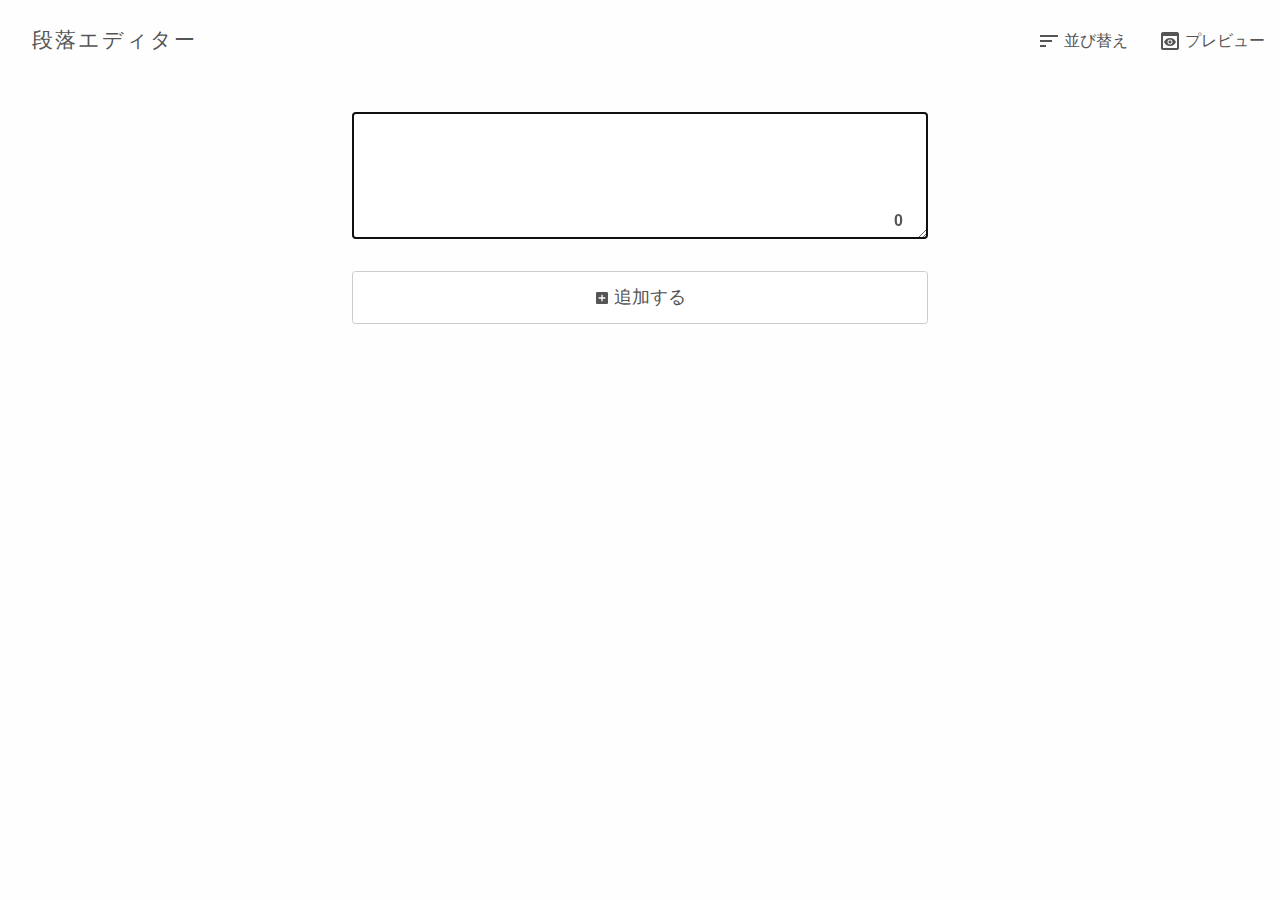
==== index.html @ 95d78c24 "Updates" ====
<!DOCTYPE html><html lang="en"><head><meta charset="utf-8"><title>段落エディター</title><meta name="viewport" content="width=device-width,initial-scale=1"><meta name="mobile-web-app-capable" content="yes"><meta name="apple-mobile-web-app-capable" content="yes"><link rel="apple-touch-icon" href="/assets/icons/apple-touch-icon.png"><link rel="manifest" href="./manifest.json"><meta name="theme-color" content="#673ab8"><link rel="shortcut icon" href="./favicon.ico"><style>body,html{--header-height:5rem;-webkit-font-smoothing:antialiased;-moz-osx-font-smoothing:grayscale;--background-color:#fefefe;--base-color-light:#f5f5f6;--base-color-dark:#e1e2e1;--primary-color:#efefef;--primary-color-dark:#888;--primary-color-light:#aaa;--color-on-primary:#555;--color-danger:#ff4136;--border-color:#ccc;--space-block:2rem;--space-element:1rem;--space-small:0.5rem;color:var(--color-on-primary);height:100%;width:100%;padding:0;margin:0;font-family:Helvetica Neue,Arial,Hiragino Kaku Gothic ProN,Hiragino Sans,Meiryo,sans-serif;background-color:var(--background-color)}*{box-sizing:border-box}#app{width:100%}.header__3ax1h{position:fixed;left:0;top:0;width:100%;box-sizing:border-box;height:var(--header-height);background-color:var(--background-color);color:var(--color-on-primary);z-index:50}.header__3ax1h h1{float:left;margin:0;padding:0 2rem;font-size:1.3rem;font-weight:400;letter-spacing:.1em;height:var(--header-height);line-height:var(--header-height)}.header__3ax1h nav{float:right;font-size:100%}.header__3ax1h nav a{display:inline-block;height:var(--header-height);line-height:var(--header-height);padding:0 15px;min-width:50px;text-align:center;text-decoration:none;will-change:background-color}.header__3ax1h nav a:active,.header__3ax1h nav a:hover{background:rgba(0,0,0,.2)}.header__3ax1h>nav>a>span,.header__3ax1h>nav>a>svg{vertical-align:middle}.header__3ax1h>nav>a>svg{margin-right:.2rem}.header__3ax1h>nav>a>svg path{fill:var(--color-on-primary)}.btn__ove9P{margin:0;cursor:pointer;transition:all .3s;border-radius:.2em;height:auto;border:1px solid #aaa;box-shadow:inset 0 0 rgba(17,17,17,0);padding:.5em 1em;font-size:1rem}.btn__ove9P span{height:100%;font-size:1.1rem;line-height:1em;vertical-align:middle}.btn-icon__3KkgF{height:1em;width:1em;vertical-align:middle;color:var(--color-on-primary)}.btn-icon__3KkgF path{fill:var(--color-on-primary)}.btn-primary__1R6Z0{color:var(--color-on-primary);background-color:var(--primary-color);border:1px solid var(--border-color)}.add-button__1KgZw{padding:1rem;width:100%;background:#fff}.editor__1I80g{display:flex;flex-direction:row;flex-wrap:wrap-reverse;align-items:center;justify-content:center;width:100%;height:100%;margin:auto;padding:0;box-sizing:border-box}.editor__1I80g>div{margin:0;padding:var(--space-block);box-sizing:border-box}.editor__1I80g ul{list-style:none;margin:0;padding:0}.editor__1I80g>div{width:100%}@media screen and (min-width:1280px){.editor__1I80g{align-items:start}.editor__1I80g>div{width:50%}}.paragraph__3XZVW{margin:0;margin-bottom:var(--space-block);padding:0!important;display:flex;flex-direction:row;flex-wrap:wrap;justify-items:stretch;align-items:stretch;width:100%;box-sizing:border-box}.paragraph__3XZVW label{display:none}.textarea__lochO{background-color:#fff;display:flex;padding:0;position:relative;flex-grow:1;box-sizing:border-box}.textarea__lochO textarea{resize:vertical;width:100%;max-width:100%;padding:var(--space-small);background-color:initial;min-height:1.325em;height:125px;font-size:19px;line-height:1.3125;color:var(--color-on-primary);border-radius:0;border-width:0}.textarea__lochO textarea:focus{border:none}.count__1uRWR{position:absolute;bottom:0;right:0;width:calc(100% - 1.5rem);box-sizing:border-box;padding-bottom:var(--space-small);font-weight:700;font-size:1rem;text-align:right;margin-right:1.5rem;touch-action:none}.edit-form__1rRzC{width:0;overflow:hidden;transition:width .1s ease-out;border:0 solid var(--border-color);box-sizing:border-box}.edit-form__1rRzC svg{width:1.5rem;height:1.5rem}.paragraph__3XZVW[data-is-editing=false] .edit-form__1rRzC{width:0}.delete__3Sp8N{width:4rem;display:flex;align-items:center}.delete__3Sp8N>button{height:100%;width:100%;max-width:100%;background-color:var(--color-danger);border:1px solid var(--color-danger);box-sizing:border-box;border-radius:0 .2rem .2rem 0}.delete__3Sp8N path{fill:#fff}.move__3cboQ{width:4rem;display:flex;justify-content:center;align-items:center;background-color:var(--primary-color)}.card__3mJh1{border:1px solid var(--border-color);border-radius:.2rem;padding:1rem 2rem;background:#fff}.home__5d1wS{padding:var(--header-height) 0;min-height:100%;width:100%;height:100%}</style><link href="./bundle.d4ff4.css" rel="stylesheet" media="only x" onload="this.media='all'"><noscript><link rel="stylesheet" href="./bundle.d4ff4.css"></noscript></head><body><div id="app"><header class="header__3ax1h"><h1>段落エディター</h1><nav><a><svg xmlns="http://www.w3.org/2000/svg" height="24" viewBox="0 0 24 24" width="24"><path d="M3 18h6v-2H3v2zM3 6v2h18V6H3zm0 7h12v-2H3v2z"></path></svg><span>並び替え</span></a><a><svg xmlns="http://www.w3.org/2000/svg" enablebackground="new 0 0 24 24" height="24" viewBox="0 0 24 24" width="24"><g><path d="M19,3H5C3.89,3,3,3.9,3,5v14c0,1.1,0.89,2,2,2h14c1.1,0,2-0.9,2-2V5C21,3.9,20.11,3,19,3z M19,19H5V7h14V19z M13.5,13 c0,0.83-0.67,1.5-1.5,1.5s-1.5-0.67-1.5-1.5c0-0.83,0.67-1.5,1.5-1.5S13.5,12.17,13.5,13z M12,9c-2.73,0-5.06,1.66-6,4 c0.94,2.34,3.27,4,6,4s5.06-1.66,6-4C17.06,10.66,14.73,9,12,9z M12,15.5c-1.38,0-2.5-1.12-2.5-2.5c0-1.38,1.12-2.5,2.5-2.5 c1.38,0,2.5,1.12,2.5,2.5C14.5,14.38,13.38,15.5,12,15.5z"></path></g></svg><span>プレビュー</span></a></nav></header><div class="home__5d1wS"><div class="editor__1I80g"><div><ul><li class="card__3mJh1 paragraph__3XZVW" data-is-editing="false" data-is-dragging="false"><div class="move__3cboQ edit-form__1rRzC" draggable=""><svg xmlns="http://www.w3.org/2000/svg" height="24" viewBox="0 0 24 24" width="24"><path d="M3 15h18v-2H3v2zm0 4h18v-2H3v2zm0-8h18V9H3v2zm0-6v2h18V5H3z"></path></svg></div><div class="textarea__lochO"><label for="paragraph-0">段落</label><textarea id="paragraph-0" name="paragraph-0"></textarea><div class="count__1uRWR"><span>0</span></div></div><div class="delete__3Sp8N edit-form__1rRzC"><button aria-label="削除ボタン" tabindex="-1"><svg xmlns="http://www.w3.org/2000/svg" height="24" viewBox="0 0 24 24" width="24"><path d="M6 19c0 1.1.9 2 2 2h8c1.1 0 2-.9 2-2V7H6v12zM19 4h-3.5l-1-1h-5l-1 1H5v2h14V4z"></path></svg></button></div></li><li><button class="btn__ove9P add-button__1KgZw btn-primary__1R6Z0"><svg xmlns="http://www.w3.org/2000/svg" height="24" viewBox="0 0 24 24" width="24" class="btn-icon__3KkgF"><path d="M19 3H5c-1.11 0-2 .9-2 2v14c0 1.1.89 2 2 2h14c1.1 0 2-.9 2-2V5c0-1.1-.9-2-2-2zm-2 10h-4v4h-2v-4H7v-2h4V7h2v4h4v2z"></path></svg> <span>追加する</span></button></li></ul></div></div></div></div><script type="__PREACT_CLI_DATA__">%7B%22preRenderData%22:%7B%22url%22:%22/%22%7D%7D</script><script nomodule="">!function(){var e=document,t=e.createElement("script");if(!("noModule"in t)&&"onbeforeload"in t){var n=!1;e.addEventListener("beforeload",function(e){if(e.target===t)n=!0;else if(!e.target.hasAttribute("nomodule")||!n)return;e.preventDefault()},!0),t.type="module",t.src=".",e.head.appendChild(t),t.remove()}}();</script><script crossorigin="anonymous" src="./bundle.d04b1.esm.js" type="module"></script><script nomodule="" src="./polyfills.fa51c.js"></script><script nomodule="" defer="defer" src="./bundle.77c36.js"></script></body></html>
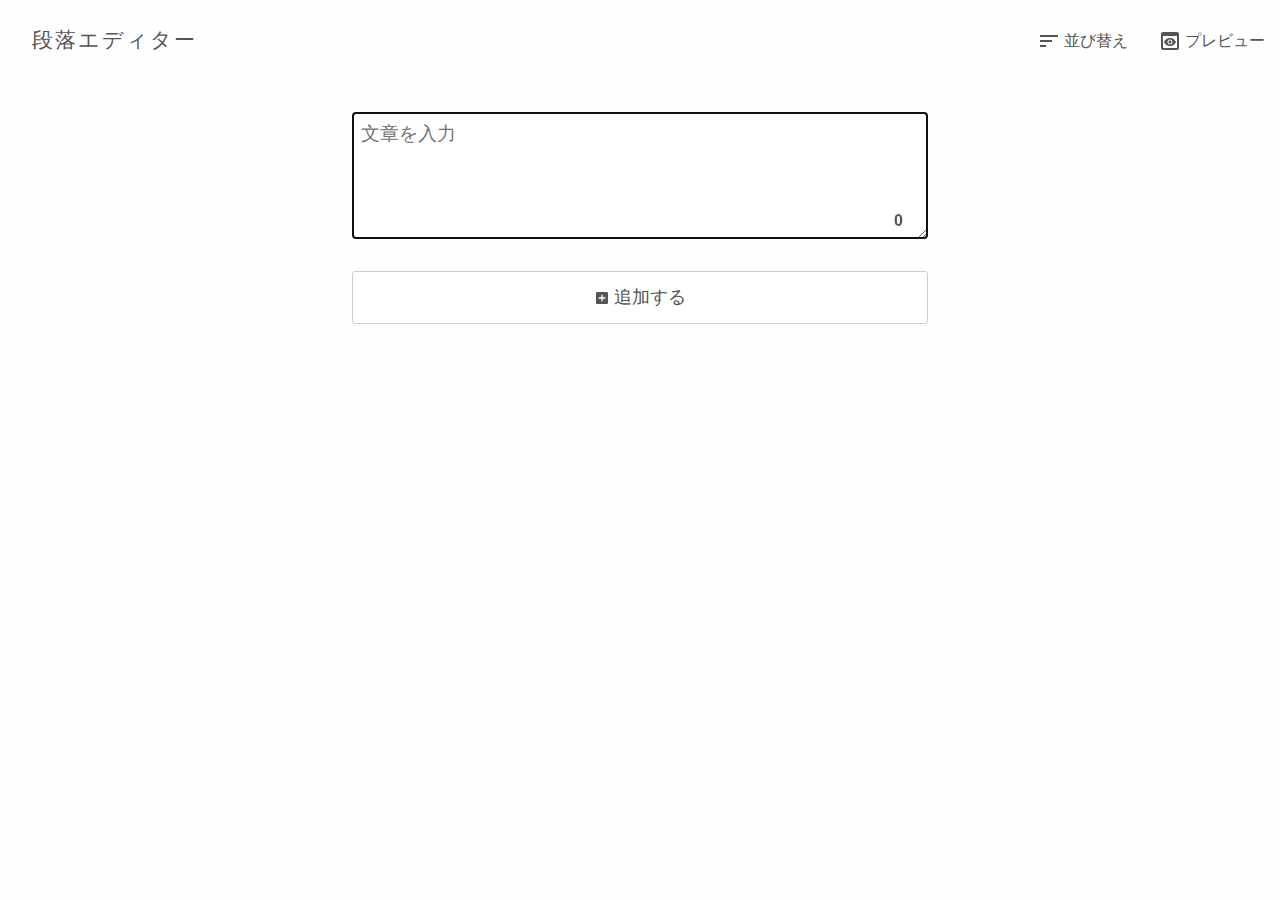
==== commit b5bd2b7f: "Updates" ====
--- a/index.html
+++ b/index.html
@@ -1 +1 @@
-<!DOCTYPE html><html lang="en"><head><meta charset="utf-8"><title>段落エディター</title><meta name="viewport" content="width=device-width,initial-scale=1"><meta name="mobile-web-app-capable" content="yes"><meta name="apple-mobile-web-app-capable" content="yes"><link rel="apple-touch-icon" href="/assets/icons/apple-touch-icon.png"><link rel="manifest" href="./manifest.json"><meta name="theme-color" content="#673ab8"><link rel="shortcut icon" href="./favicon.ico"><style>body,html{--header-height:5rem;-webkit-font-smoothing:antialiased;-moz-osx-font-smoothing:grayscale;--background-color:#fefefe;--base-color-light:#f5f5f6;--base-color-dark:#e1e2e1;--primary-color:#efefef;--primary-color-dark:#888;--primary-color-light:#aaa;--color-on-primary:#555;--color-danger:#ff4136;--border-color:#ccc;--space-block:2rem;--space-element:1rem;--space-small:0.5rem;color:var(--color-on-primary);height:100%;width:100%;padding:0;margin:0;font-family:Helvetica Neue,Arial,Hiragino Kaku Gothic ProN,Hiragino Sans,Meiryo,sans-serif;background-color:var(--background-color)}*{box-sizing:border-box}#app{width:100%}.header__3ax1h{position:fixed;left:0;top:0;width:100%;box-sizing:border-box;height:var(--header-height);background-color:var(--background-color);color:var(--color-on-primary);z-index:50}.header__3ax1h h1{float:left;margin:0;padding:0 2rem;font-size:1.3rem;font-weight:400;letter-spacing:.1em;height:var(--header-height);line-height:var(--header-height)}.header__3ax1h nav{float:right;font-size:100%}.header__3ax1h nav a{display:inline-block;height:var(--header-height);line-height:var(--header-height);padding:0 15px;min-width:50px;text-align:center;text-decoration:none;will-change:background-color}.header__3ax1h nav a:active,.header__3ax1h nav a:hover{background:rgba(0,0,0,.2)}.header__3ax1h>nav>a>span,.header__3ax1h>nav>a>svg{vertical-align:middle}.header__3ax1h>nav>a>svg{margin-right:.2rem}.header__3ax1h>nav>a>svg path{fill:var(--color-on-primary)}.btn__ove9P{margin:0;cursor:pointer;transition:all .3s;border-radius:.2em;height:auto;border:1px solid #aaa;box-shadow:inset 0 0 rgba(17,17,17,0);padding:.5em 1em;font-size:1rem}.btn__ove9P span{height:100%;font-size:1.1rem;line-height:1em;vertical-align:middle}.btn-icon__3KkgF{height:1em;width:1em;vertical-align:middle;color:var(--color-on-primary)}.btn-icon__3KkgF path{fill:var(--color-on-primary)}.btn-primary__1R6Z0{color:var(--color-on-primary);background-color:var(--primary-color);border:1px solid var(--border-color)}.add-button__1KgZw{padding:1rem;width:100%;background:#fff}.editor__1I80g{display:flex;flex-direction:row;flex-wrap:wrap-reverse;align-items:center;justify-content:center;width:100%;height:100%;margin:auto;padding:0;box-sizing:border-box}.editor__1I80g>div{margin:0;padding:var(--space-block);box-sizing:border-box}.editor__1I80g ul{list-style:none;margin:0;padding:0}.editor__1I80g>div{width:100%}@media screen and (min-width:1280px){.editor__1I80g{align-items:start}.editor__1I80g>div{width:50%}}.paragraph__3XZVW{margin:0;margin-bottom:var(--space-block);padding:0!important;display:flex;flex-direction:row;flex-wrap:wrap;justify-items:stretch;align-items:stretch;width:100%;box-sizing:border-box}.paragraph__3XZVW label{display:none}.textarea__lochO{background-color:#fff;display:flex;padding:0;position:relative;flex-grow:1;box-sizing:border-box}.textarea__lochO textarea{resize:vertical;width:100%;max-width:100%;padding:var(--space-small);background-color:initial;min-height:1.325em;height:125px;font-size:19px;line-height:1.3125;color:var(--color-on-primary);border-radius:0;border-width:0}.textarea__lochO textarea:focus{border:none}.count__1uRWR{position:absolute;bottom:0;right:0;width:calc(100% - 1.5rem);box-sizing:border-box;padding-bottom:var(--space-small);font-weight:700;font-size:1rem;text-align:right;margin-right:1.5rem;touch-action:none}.edit-form__1rRzC{width:0;overflow:hidden;transition:width .1s ease-out;border:0 solid var(--border-color);box-sizing:border-box}.edit-form__1rRzC svg{width:1.5rem;height:1.5rem}.paragraph__3XZVW[data-is-editing=false] .edit-form__1rRzC{width:0}.delete__3Sp8N{width:4rem;display:flex;align-items:center}.delete__3Sp8N>button{height:100%;width:100%;max-width:100%;background-color:var(--color-danger);border:1px solid var(--color-danger);box-sizing:border-box;border-radius:0 .2rem .2rem 0}.delete__3Sp8N path{fill:#fff}.move__3cboQ{width:4rem;display:flex;justify-content:center;align-items:center;background-color:var(--primary-color)}.card__3mJh1{border:1px solid var(--border-color);border-radius:.2rem;padding:1rem 2rem;background:#fff}.home__5d1wS{padding:var(--header-height) 0;min-height:100%;width:100%;height:100%}</style><link href="./bundle.d4ff4.css" rel="stylesheet" media="only x" onload="this.media='all'"><noscript><link rel="stylesheet" href="./bundle.d4ff4.css"></noscript></head><body><div id="app"><header class="header__3ax1h"><h1>段落エディター</h1><nav><a><svg xmlns="http://www.w3.org/2000/svg" height="24" viewBox="0 0 24 24" width="24"><path d="M3 18h6v-2H3v2zM3 6v2h18V6H3zm0 7h12v-2H3v2z"></path></svg><span>並び替え</span></a><a><svg xmlns="http://www.w3.org/2000/svg" enablebackground="new 0 0 24 24" height="24" viewBox="0 0 24 24" width="24"><g><path d="M19,3H5C3.89,3,3,3.9,3,5v14c0,1.1,0.89,2,2,2h14c1.1,0,2-0.9,2-2V5C21,3.9,20.11,3,19,3z M19,19H5V7h14V19z M13.5,13 c0,0.83-0.67,1.5-1.5,1.5s-1.5-0.67-1.5-1.5c0-0.83,0.67-1.5,1.5-1.5S13.5,12.17,13.5,13z M12,9c-2.73,0-5.06,1.66-6,4 c0.94,2.34,3.27,4,6,4s5.06-1.66,6-4C17.06,10.66,14.73,9,12,9z M12,15.5c-1.38,0-2.5-1.12-2.5-2.5c0-1.38,1.12-2.5,2.5-2.5 c1.38,0,2.5,1.12,2.5,2.5C14.5,14.38,13.38,15.5,12,15.5z"></path></g></svg><span>プレビュー</span></a></nav></header><div class="home__5d1wS"><div class="editor__1I80g"><div><ul><li class="card__3mJh1 paragraph__3XZVW" data-is-editing="false" data-is-dragging="false"><div class="move__3cboQ edit-form__1rRzC" draggable=""><svg xmlns="http://www.w3.org/2000/svg" height="24" viewBox="0 0 24 24" width="24"><path d="M3 15h18v-2H3v2zm0 4h18v-2H3v2zm0-8h18V9H3v2zm0-6v2h18V5H3z"></path></svg></div><div class="textarea__lochO"><label for="paragraph-0">段落</label><textarea id="paragraph-0" name="paragraph-0"></textarea><div class="count__1uRWR"><span>0</span></div></div><div class="delete__3Sp8N edit-form__1rRzC"><button aria-label="削除ボタン" tabindex="-1"><svg xmlns="http://www.w3.org/2000/svg" height="24" viewBox="0 0 24 24" width="24"><path d="M6 19c0 1.1.9 2 2 2h8c1.1 0 2-.9 2-2V7H6v12zM19 4h-3.5l-1-1h-5l-1 1H5v2h14V4z"></path></svg></button></div></li><li><button class="btn__ove9P add-button__1KgZw btn-primary__1R6Z0"><svg xmlns="http://www.w3.org/2000/svg" height="24" viewBox="0 0 24 24" width="24" class="btn-icon__3KkgF"><path d="M19 3H5c-1.11 0-2 .9-2 2v14c0 1.1.89 2 2 2h14c1.1 0 2-.9 2-2V5c0-1.1-.9-2-2-2zm-2 10h-4v4h-2v-4H7v-2h4V7h2v4h4v2z"></path></svg> <span>追加する</span></button></li></ul></div></div></div></div><script type="__PREACT_CLI_DATA__">%7B%22preRenderData%22:%7B%22url%22:%22/%22%7D%7D</script><script nomodule="">!function(){var e=document,t=e.createElement("script");if(!("noModule"in t)&&"onbeforeload"in t){var n=!1;e.addEventListener("beforeload",function(e){if(e.target===t)n=!0;else if(!e.target.hasAttribute("nomodule")||!n)return;e.preventDefault()},!0),t.type="module",t.src=".",e.head.appendChild(t),t.remove()}}();</script><script crossorigin="anonymous" src="./bundle.d04b1.esm.js" type="module"></script><script nomodule="" src="./polyfills.fa51c.js"></script><script nomodule="" defer="defer" src="./bundle.77c36.js"></script></body></html>+<!DOCTYPE html><html lang="en"><head><meta charset="utf-8"><title>段落エディター</title><meta name="viewport" content="width=device-width,initial-scale=1"><meta name="mobile-web-app-capable" content="yes"><meta name="apple-mobile-web-app-capable" content="yes"><link rel="apple-touch-icon" href="/assets/icons/apple-touch-icon.png"><meta name="Description" content="段落を複数つないで文章を生成するエディターです。段落の並び替えや文字数カウント、段落を連結したプレビューを表示する機能を提供しています。"><link rel="manifest" href="./manifest.json"><meta name="theme-color" content="#fff"><link rel="shortcut icon" href="./favicon.ico"><style>body,html{--header-height:5rem;-webkit-font-smoothing:antialiased;-moz-osx-font-smoothing:grayscale;--background-color:#fefefe;--base-color-light:#f5f5f6;--base-color-dark:#e1e2e1;--primary-color:#efefef;--primary-color-dark:#888;--primary-color-light:#aaa;--color-on-primary:#555;--color-danger:#ff4136;--border-color:#ccc;--space-block:2rem;--space-element:1rem;--space-small:0.5rem;color:var(--color-on-primary);height:100%;width:100%;padding:0;margin:0;font-family:Helvetica Neue,Arial,Hiragino Kaku Gothic ProN,Hiragino Sans,Meiryo,sans-serif;background-color:var(--background-color)}*{box-sizing:border-box}#app{width:100%}.header__3ax1h{position:fixed;left:0;top:0;width:100%;box-sizing:border-box;height:var(--header-height);background-color:var(--background-color);color:var(--color-on-primary);z-index:50;display:flex;flex-wrap:nowrap;justify-content:space-between}.header__3ax1h h1{margin:0;padding:0 2rem;font-size:1.3rem;font-weight:400;letter-spacing:.1em;height:var(--header-height);line-height:var(--header-height)}.header__3ax1h nav{font-size:100%}.header__3ax1h nav a{display:inline-block;height:var(--header-height);line-height:var(--header-height);padding:0 15px;min-width:50px;text-align:center;text-decoration:none;will-change:background-color}.header__3ax1h nav a:active,.header__3ax1h nav a:hover{background:rgba(0,0,0,.2)}.header__3ax1h>nav>a>span,.header__3ax1h>nav>a>svg{vertical-align:middle}.header__3ax1h>nav>a>svg{margin-right:.2rem}.header__3ax1h>nav>a>svg path{fill:var(--color-on-primary)}@media screen and (max-width:575px){.header__3ax1h>nav>a>span{display:none}.header__3ax1h h1{font-size:.5rem}}.btn__ove9P{margin:0;cursor:pointer;transition:all .3s;border-radius:.2em;height:auto;border:1px solid #aaa;box-shadow:inset 0 0 rgba(17,17,17,0);padding:.5em 1em;font-size:1rem}.btn__ove9P span{height:100%;font-size:1.1rem;line-height:1em;vertical-align:middle}.btn-icon__3KkgF{height:1em;width:1em;vertical-align:middle;color:var(--color-on-primary)}.btn-icon__3KkgF path{fill:var(--color-on-primary)}.btn-primary__1R6Z0{color:var(--color-on-primary);background-color:var(--primary-color);border:1px solid var(--border-color)}.add-button__1KgZw{padding:1rem;width:100%;background:#fff}.editor__1I80g{display:flex;flex-direction:row;flex-wrap:wrap;align-items:center;justify-content:center;width:100%;height:100%;margin:auto;padding:0;box-sizing:border-box}.editor__1I80g>div{margin:0;padding:var(--space-block);box-sizing:border-box}.editor__1I80g ul{list-style:none;margin:0;padding:0}.editor__1I80g>div{width:100%}@media screen and (min-width:1023px){.editor__1I80g{align-items:start}.editor__1I80g>div{width:50%}}.paragraph__3XZVW{margin:0;margin-bottom:var(--space-block);padding:0!important;display:flex;flex-direction:row;flex-wrap:nowrap;justify-items:stretch;align-items:stretch;width:100%;box-sizing:border-box}.textarea__lochO{background-color:#fff;display:flex;padding:0;position:relative;flex-grow:1;box-sizing:border-box}.textarea__lochO .label-text__3th0i{display:none}.textarea__lochO textarea{resize:vertical;width:100%;max-width:100%;padding:var(--space-small);background-color:initial;min-height:1.325em;height:125px;font-size:19px;line-height:1.3125;color:var(--color-on-primary);border-radius:0;border-width:0}.textarea__lochO textarea:focus{border:none}.count__1uRWR{position:absolute;bottom:0;right:0;width:calc(100% - 1.5rem);box-sizing:border-box;padding-bottom:var(--space-small);font-weight:700;font-size:1rem;text-align:right;margin-right:1.5rem;touch-action:none}.edit-form__1rRzC{width:0;flex:0 0 auto;overflow:hidden;transition:width .1s ease-out;border:0 solid var(--border-color);box-sizing:border-box}.edit-form__1rRzC svg{width:1.5rem;height:1.5rem}.paragraph__3XZVW[data-is-editing=false] .edit-form__1rRzC{width:0}.delete__3Sp8N{width:4rem;display:flex;align-items:center}.delete__3Sp8N>button{height:100%;width:100%;max-width:100%;background-color:var(--color-danger);border:1px solid var(--color-danger);box-sizing:border-box;border-radius:0 .2rem .2rem 0}.delete__3Sp8N path{fill:#fff}.move__3cboQ{width:4rem;display:flex;justify-content:center;align-items:center;background-color:var(--primary-color)}.card__3mJh1{border:1px solid var(--border-color);border-radius:.2rem;padding:1rem 2rem;background:#fff}.home__5d1wS{padding:var(--header-height) 0;min-height:100%;width:100%;height:100%}</style><link href="./bundle.850aa.css" rel="stylesheet" media="only x" onload="this.media='all'"><noscript><link rel="stylesheet" href="./bundle.850aa.css"></noscript></head><body><div id="app"><header class="header__3ax1h"><h1>段落エディター</h1><nav><a><svg xmlns="http://www.w3.org/2000/svg" height="24" viewBox="0 0 24 24" width="24"><path d="M3 18h6v-2H3v2zM3 6v2h18V6H3zm0 7h12v-2H3v2z"></path></svg><span>並び替え</span></a><a><svg xmlns="http://www.w3.org/2000/svg" enablebackground="new 0 0 24 24" height="24" viewBox="0 0 24 24" width="24"><g><path d="M19,3H5C3.89,3,3,3.9,3,5v14c0,1.1,0.89,2,2,2h14c1.1,0,2-0.9,2-2V5C21,3.9,20.11,3,19,3z M19,19H5V7h14V19z M13.5,13 c0,0.83-0.67,1.5-1.5,1.5s-1.5-0.67-1.5-1.5c0-0.83,0.67-1.5,1.5-1.5S13.5,12.17,13.5,13z M12,9c-2.73,0-5.06,1.66-6,4 c0.94,2.34,3.27,4,6,4s5.06-1.66,6-4C17.06,10.66,14.73,9,12,9z M12,15.5c-1.38,0-2.5-1.12-2.5-2.5c0-1.38,1.12-2.5,2.5-2.5 c1.38,0,2.5,1.12,2.5,2.5C14.5,14.38,13.38,15.5,12,15.5z"></path></g></svg><span>プレビュー</span></a></nav></header><div class="home__5d1wS"><div class="editor__1I80g"><div><ul><li class="card__3mJh1 paragraph__3XZVW" data-is-editing="false" data-is-dragging="false"><div class="move__3cboQ edit-form__1rRzC" draggable=""><svg xmlns="http://www.w3.org/2000/svg" height="24" viewBox="0 0 24 24" width="24"><path d="M3 15h18v-2H3v2zm0 4h18v-2H3v2zm0-8h18V9H3v2zm0-6v2h18V5H3z"></path></svg></div><label class="textarea__lochO"><textarea id="paragraph-0" name="paragraph-0" placeholder="文章を入力"></textarea><div class="count__1uRWR" aria-label="文字カウント">0</div><span class="label-text__3th0i">段落</span></label><div class="delete__3Sp8N edit-form__1rRzC"><button aria-label="削除ボタン" tabindex="-1"><svg xmlns="http://www.w3.org/2000/svg" height="24" viewBox="0 0 24 24" width="24"><path d="M6 19c0 1.1.9 2 2 2h8c1.1 0 2-.9 2-2V7H6v12zM19 4h-3.5l-1-1h-5l-1 1H5v2h14V4z"></path></svg></button></div></li><li><button class="btn__ove9P add-button__1KgZw btn-primary__1R6Z0"><svg xmlns="http://www.w3.org/2000/svg" height="24" viewBox="0 0 24 24" width="24" class="btn-icon__3KkgF"><path d="M19 3H5c-1.11 0-2 .9-2 2v14c0 1.1.89 2 2 2h14c1.1 0 2-.9 2-2V5c0-1.1-.9-2-2-2zm-2 10h-4v4h-2v-4H7v-2h4V7h2v4h4v2z"></path></svg> <span>追加する</span></button></li></ul></div></div></div></div><script type="__PREACT_CLI_DATA__">%7B%22preRenderData%22:%7B%22url%22:%22/%22%7D%7D</script><script nomodule="">!function(){var e=document,t=e.createElement("script");if(!("noModule"in t)&&"onbeforeload"in t){var n=!1;e.addEventListener("beforeload",function(e){if(e.target===t)n=!0;else if(!e.target.hasAttribute("nomodule")||!n)return;e.preventDefault()},!0),t.type="module",t.src=".",e.head.appendChild(t),t.remove()}}();</script><script crossorigin="anonymous" src="./bundle.8f6d5.esm.js" type="module"></script><script nomodule="" src="./polyfills.fa51c.js"></script><script nomodule="" defer="defer" src="./bundle.5884c.js"></script></body></html>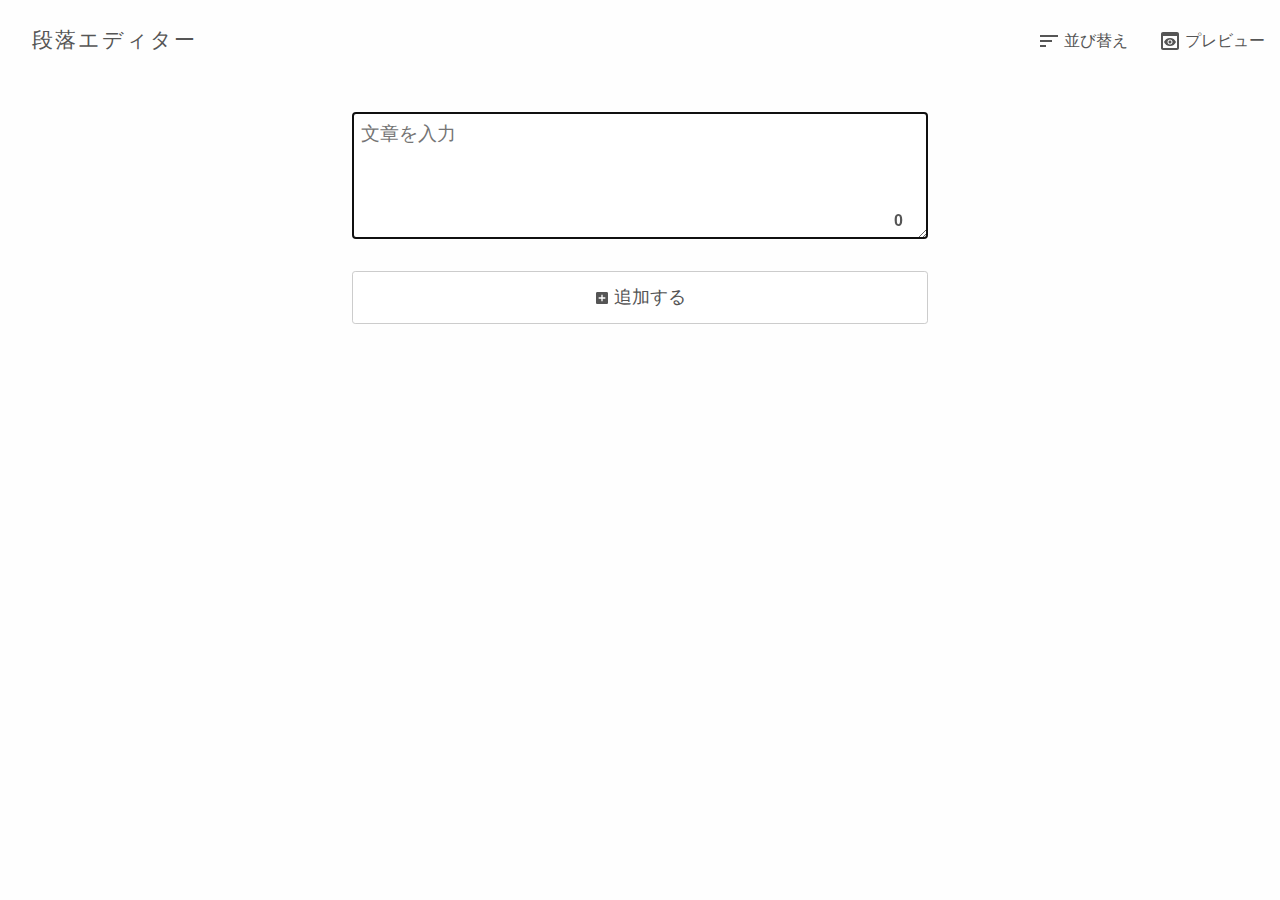
==== commit 7e85c092: "Updates" ====
--- a/index.html
+++ b/index.html
@@ -1 +1 @@
-<!DOCTYPE html><html lang="en"><head><meta charset="utf-8"><title>段落エディター</title><meta name="viewport" content="width=device-width,initial-scale=1"><meta name="mobile-web-app-capable" content="yes"><meta name="apple-mobile-web-app-capable" content="yes"><link rel="apple-touch-icon" href="/assets/icons/apple-touch-icon.png"><meta name="Description" content="段落を複数つないで文章を生成するエディターです。段落の並び替えや文字数カウント、段落を連結したプレビューを表示する機能を提供しています。"><link rel="manifest" href="./manifest.json"><meta name="theme-color" content="#fff"><link rel="shortcut icon" href="./favicon.ico"><style>body,html{--header-height:5rem;-webkit-font-smoothing:antialiased;-moz-osx-font-smoothing:grayscale;--background-color:#fefefe;--base-color-light:#f5f5f6;--base-color-dark:#e1e2e1;--primary-color:#efefef;--primary-color-dark:#888;--primary-color-light:#aaa;--color-on-primary:#555;--color-danger:#ff4136;--border-color:#ccc;--space-block:2rem;--space-element:1rem;--space-small:0.5rem;color:var(--color-on-primary);height:100%;width:100%;padding:0;margin:0;font-family:Helvetica Neue,Arial,Hiragino Kaku Gothic ProN,Hiragino Sans,Meiryo,sans-serif;background-color:var(--background-color)}*{box-sizing:border-box}#app{width:100%}.header__3ax1h{position:fixed;left:0;top:0;width:100%;box-sizing:border-box;height:var(--header-height);background-color:var(--background-color);color:var(--color-on-primary);z-index:50;display:flex;flex-wrap:nowrap;justify-content:space-between}.header__3ax1h h1{margin:0;padding:0 2rem;font-size:1.3rem;font-weight:400;letter-spacing:.1em;height:var(--header-height);line-height:var(--header-height)}.header__3ax1h nav{font-size:100%}.header__3ax1h nav a{display:inline-block;height:var(--header-height);line-height:var(--header-height);padding:0 15px;min-width:50px;text-align:center;text-decoration:none;will-change:background-color}.header__3ax1h nav a:active,.header__3ax1h nav a:hover{background:rgba(0,0,0,.2)}.header__3ax1h>nav>a>span,.header__3ax1h>nav>a>svg{vertical-align:middle}.header__3ax1h>nav>a>svg{margin-right:.2rem}.header__3ax1h>nav>a>svg path{fill:var(--color-on-primary)}@media screen and (max-width:575px){.header__3ax1h>nav>a>span{display:none}.header__3ax1h h1{font-size:.5rem}}.btn__ove9P{margin:0;cursor:pointer;transition:all .3s;border-radius:.2em;height:auto;border:1px solid #aaa;box-shadow:inset 0 0 rgba(17,17,17,0);padding:.5em 1em;font-size:1rem}.btn__ove9P span{height:100%;font-size:1.1rem;line-height:1em;vertical-align:middle}.btn-icon__3KkgF{height:1em;width:1em;vertical-align:middle;color:var(--color-on-primary)}.btn-icon__3KkgF path{fill:var(--color-on-primary)}.btn-primary__1R6Z0{color:var(--color-on-primary);background-color:var(--primary-color);border:1px solid var(--border-color)}.add-button__1KgZw{padding:1rem;width:100%;background:#fff}.editor__1I80g{display:flex;flex-direction:row;flex-wrap:wrap;align-items:center;justify-content:center;width:100%;height:100%;margin:auto;padding:0;box-sizing:border-box}.editor__1I80g>div{margin:0;padding:var(--space-block);box-sizing:border-box}.editor__1I80g ul{list-style:none;margin:0;padding:0}.editor__1I80g>div{width:100%}@media screen and (min-width:1023px){.editor__1I80g{align-items:start}.editor__1I80g>div{width:50%}}.paragraph__3XZVW{margin:0;margin-bottom:var(--space-block);padding:0!important;display:flex;flex-direction:row;flex-wrap:nowrap;justify-items:stretch;align-items:stretch;width:100%;box-sizing:border-box}.textarea__lochO{background-color:#fff;display:flex;padding:0;position:relative;flex-grow:1;box-sizing:border-box}.textarea__lochO .label-text__3th0i{display:none}.textarea__lochO textarea{resize:vertical;width:100%;max-width:100%;padding:var(--space-small);background-color:initial;min-height:1.325em;height:125px;font-size:19px;line-height:1.3125;color:var(--color-on-primary);border-radius:0;border-width:0}.textarea__lochO textarea:focus{border:none}.count__1uRWR{position:absolute;bottom:0;right:0;width:calc(100% - 1.5rem);box-sizing:border-box;padding-bottom:var(--space-small);font-weight:700;font-size:1rem;text-align:right;margin-right:1.5rem;touch-action:none}.edit-form__1rRzC{width:0;flex:0 0 auto;overflow:hidden;transition:width .1s ease-out;border:0 solid var(--border-color);box-sizing:border-box}.edit-form__1rRzC svg{width:1.5rem;height:1.5rem}.paragraph__3XZVW[data-is-editing=false] .edit-form__1rRzC{width:0}.delete__3Sp8N{width:4rem;display:flex;align-items:center}.delete__3Sp8N>button{height:100%;width:100%;max-width:100%;background-color:var(--color-danger);border:1px solid var(--color-danger);box-sizing:border-box;border-radius:0 .2rem .2rem 0}.delete__3Sp8N path{fill:#fff}.move__3cboQ{width:4rem;display:flex;justify-content:center;align-items:center;background-color:var(--primary-color)}.card__3mJh1{border:1px solid var(--border-color);border-radius:.2rem;padding:1rem 2rem;background:#fff}.home__5d1wS{padding:var(--header-height) 0;min-height:100%;width:100%;height:100%}</style><link href="./bundle.850aa.css" rel="stylesheet" media="only x" onload="this.media='all'"><noscript><link rel="stylesheet" href="./bundle.850aa.css"></noscript></head><body><div id="app"><header class="header__3ax1h"><h1>段落エディター</h1><nav><a><svg xmlns="http://www.w3.org/2000/svg" height="24" viewBox="0 0 24 24" width="24"><path d="M3 18h6v-2H3v2zM3 6v2h18V6H3zm0 7h12v-2H3v2z"></path></svg><span>並び替え</span></a><a><svg xmlns="http://www.w3.org/2000/svg" enablebackground="new 0 0 24 24" height="24" viewBox="0 0 24 24" width="24"><g><path d="M19,3H5C3.89,3,3,3.9,3,5v14c0,1.1,0.89,2,2,2h14c1.1,0,2-0.9,2-2V5C21,3.9,20.11,3,19,3z M19,19H5V7h14V19z M13.5,13 c0,0.83-0.67,1.5-1.5,1.5s-1.5-0.67-1.5-1.5c0-0.83,0.67-1.5,1.5-1.5S13.5,12.17,13.5,13z M12,9c-2.73,0-5.06,1.66-6,4 c0.94,2.34,3.27,4,6,4s5.06-1.66,6-4C17.06,10.66,14.73,9,12,9z M12,15.5c-1.38,0-2.5-1.12-2.5-2.5c0-1.38,1.12-2.5,2.5-2.5 c1.38,0,2.5,1.12,2.5,2.5C14.5,14.38,13.38,15.5,12,15.5z"></path></g></svg><span>プレビュー</span></a></nav></header><div class="home__5d1wS"><div class="editor__1I80g"><div><ul><li class="card__3mJh1 paragraph__3XZVW" data-is-editing="false" data-is-dragging="false"><div class="move__3cboQ edit-form__1rRzC" draggable=""><svg xmlns="http://www.w3.org/2000/svg" height="24" viewBox="0 0 24 24" width="24"><path d="M3 15h18v-2H3v2zm0 4h18v-2H3v2zm0-8h18V9H3v2zm0-6v2h18V5H3z"></path></svg></div><label class="textarea__lochO"><textarea id="paragraph-0" name="paragraph-0" placeholder="文章を入力"></textarea><div class="count__1uRWR" aria-label="文字カウント">0</div><span class="label-text__3th0i">段落</span></label><div class="delete__3Sp8N edit-form__1rRzC"><button aria-label="削除ボタン" tabindex="-1"><svg xmlns="http://www.w3.org/2000/svg" height="24" viewBox="0 0 24 24" width="24"><path d="M6 19c0 1.1.9 2 2 2h8c1.1 0 2-.9 2-2V7H6v12zM19 4h-3.5l-1-1h-5l-1 1H5v2h14V4z"></path></svg></button></div></li><li><button class="btn__ove9P add-button__1KgZw btn-primary__1R6Z0"><svg xmlns="http://www.w3.org/2000/svg" height="24" viewBox="0 0 24 24" width="24" class="btn-icon__3KkgF"><path d="M19 3H5c-1.11 0-2 .9-2 2v14c0 1.1.89 2 2 2h14c1.1 0 2-.9 2-2V5c0-1.1-.9-2-2-2zm-2 10h-4v4h-2v-4H7v-2h4V7h2v4h4v2z"></path></svg> <span>追加する</span></button></li></ul></div></div></div></div><script type="__PREACT_CLI_DATA__">%7B%22preRenderData%22:%7B%22url%22:%22/%22%7D%7D</script><script nomodule="">!function(){var e=document,t=e.createElement("script");if(!("noModule"in t)&&"onbeforeload"in t){var n=!1;e.addEventListener("beforeload",function(e){if(e.target===t)n=!0;else if(!e.target.hasAttribute("nomodule")||!n)return;e.preventDefault()},!0),t.type="module",t.src=".",e.head.appendChild(t),t.remove()}}();</script><script crossorigin="anonymous" src="./bundle.8f6d5.esm.js" type="module"></script><script nomodule="" src="./polyfills.fa51c.js"></script><script nomodule="" defer="defer" src="./bundle.5884c.js"></script></body></html>+<!DOCTYPE html><html lang="en"><head><meta charset="utf-8"><title>段落エディター</title><meta name="viewport" content="width=device-width,initial-scale=1"><meta name="mobile-web-app-capable" content="yes"><meta name="apple-mobile-web-app-capable" content="yes"><link rel="apple-touch-icon" href="/assets/icons/apple-touch-icon.png"><meta name="Description" content="段落を複数つないで文章を生成するエディターです。段落の並び替えや文字数カウント、段落を連結したプレビューを表示する機能を提供しています。"><link rel="manifest" href="./manifest.json"><meta name="theme-color" content="#fff"><link rel="shortcut icon" href="./favicon.ico"><style>body,html{--header-height:5rem;-webkit-font-smoothing:antialiased;-moz-osx-font-smoothing:grayscale;--background-color:#fefefe;--base-color-light:#f5f5f6;--base-color-dark:#e1e2e1;--primary-color:#efefef;--primary-color-dark:#888;--primary-color-light:#aaa;--color-on-primary:#555;--color-danger:#ff4136;--border-color:#ccc;--space-block:2rem;--space-element:1rem;--space-small:0.5rem;color:var(--color-on-primary);height:100%;width:100%;padding:0;margin:0;font-family:Helvetica Neue,Arial,Hiragino Kaku Gothic ProN,Hiragino Sans,Meiryo,sans-serif;background-color:var(--background-color)}*{box-sizing:border-box}#app{width:100%}.header__3ax1h{position:fixed;left:0;top:0;width:100%;box-sizing:border-box;height:var(--header-height);background-color:var(--background-color);color:var(--color-on-primary);z-index:50;display:flex;flex-wrap:nowrap;justify-content:space-between}.header__3ax1h h1{margin:0;padding:0 2rem;font-size:1.3rem;font-weight:400;letter-spacing:.1em;height:var(--header-height);line-height:var(--header-height)}.header__3ax1h nav{font-size:100%}.header__3ax1h nav a{display:inline-block;height:var(--header-height);line-height:var(--header-height);padding:0 15px;min-width:50px;text-align:center;text-decoration:none;will-change:background-color}.header__3ax1h nav a:active,.header__3ax1h nav a:hover{background:rgba(0,0,0,.2)}.header__3ax1h>nav>a>span,.header__3ax1h>nav>a>svg{vertical-align:middle}.header__3ax1h>nav>a>svg{margin-right:.2rem}.header__3ax1h>nav>a>svg path{fill:var(--color-on-primary)}@media screen and (max-width:575px){.header__3ax1h>nav>a>span{display:none}.header__3ax1h h1{font-size:.5rem}}.btn__ove9P{margin:0;cursor:pointer;transition:all .3s;border-radius:.2em;height:auto;border:1px solid #aaa;box-shadow:inset 0 0 rgba(17,17,17,0);padding:.5em 1em;font-size:1rem}.btn__ove9P span{height:100%;font-size:1.1rem;line-height:1em;vertical-align:middle}.btn-icon__3KkgF{height:1em;width:1em;vertical-align:middle;color:var(--color-on-primary)}.btn-icon__3KkgF path{fill:var(--color-on-primary)}.btn-primary__1R6Z0{color:var(--color-on-primary);background-color:var(--primary-color);border:1px solid var(--border-color)}.add-button__1KgZw{padding:1rem;width:100%;background:#fff}.editor__1I80g{display:flex;flex-direction:row;flex-wrap:wrap;align-items:center;justify-content:center;width:100%;height:100%;margin:auto;padding:0;box-sizing:border-box}.editor__1I80g>div{margin:0;padding:var(--space-block);box-sizing:border-box}.editor__1I80g ul{list-style:none;margin:0;padding:0}.editor__1I80g>div{width:100%}@media screen and (min-width:1024px){.editor__1I80g{align-items:start}.editor__1I80g>div{width:50%}}.card__3mJh1{border:1px solid var(--border-color);border-radius:.2rem;padding:1rem 2rem;background:#fff}.paragraph__3XZVW{margin:0;margin-bottom:var(--space-block);padding:0!important;display:flex;flex-direction:row;flex-wrap:nowrap;justify-items:stretch;align-items:stretch;width:100%;box-sizing:border-box}.textarea__lochO{background-color:#fff;display:flex;padding:0;position:relative;flex-grow:1;box-sizing:border-box}.textarea__lochO .label-text__3th0i{display:none}.textarea__lochO textarea{resize:vertical;width:100%;max-width:100%;padding:var(--space-small);background-color:initial;min-height:1.325em;height:125px;font-size:19px;line-height:1.3125;color:var(--color-on-primary);border-radius:0;border-width:0}.textarea__lochO textarea:focus{border:none}.count__1uRWR{position:absolute;bottom:0;right:0;width:calc(100% - 1.5rem);box-sizing:border-box;padding-bottom:var(--space-small);font-weight:700;font-size:1rem;text-align:right;margin-right:1.5rem;touch-action:none}.edit-form__1rRzC{width:0;flex:0 0 auto;overflow:hidden;transition:width .1s ease-out;border:0 solid var(--border-color);box-sizing:border-box}.edit-form__1rRzC svg{width:1.5rem;height:1.5rem}.paragraph__3XZVW[data-is-editing=false] .edit-form__1rRzC{width:0}.delete__3Sp8N{width:4rem;display:flex;align-items:center}.delete__3Sp8N>button{height:100%;width:100%;max-width:100%;background-color:var(--color-danger);border:1px solid var(--color-danger);box-sizing:border-box;border-radius:0 .2rem .2rem 0}.delete__3Sp8N path{fill:#fff}.move__3cboQ{width:4rem;display:flex;flex-direction:row;flex-wrap:wrap}.move-button__163WB{width:100%;min-height:2rem;height:50%;border-color:var(--border-color);border-width:0 1px 0 0;border-radius:0}.move__3cboQ .move-button__163WB:first-child{border-top-left-radius:.2rem;border-bottom-width:1px}.move__3cboQ .move-button__163WB:nth-child(2){border-bottom-left-radius:.2rem}.move-button__163WB:disabled{opacity:.5}.home__5d1wS{padding:var(--header-height) 0;min-height:100%;width:100%;height:100%}</style><link href="./bundle.850aa.css" rel="stylesheet" media="only x" onload="this.media='all'"><noscript><link rel="stylesheet" href="./bundle.850aa.css"></noscript></head><body><div id="app"><header class="header__3ax1h"><h1>段落エディター</h1><nav><a><svg xmlns="http://www.w3.org/2000/svg" height="24" viewBox="0 0 24 24" width="24"><path d="M3 18h6v-2H3v2zM3 6v2h18V6H3zm0 7h12v-2H3v2z"></path></svg><span>並び替え</span></a><a><svg xmlns="http://www.w3.org/2000/svg" enablebackground="new 0 0 24 24" height="24" viewBox="0 0 24 24" width="24"><g><path d="M19,3H5C3.89,3,3,3.9,3,5v14c0,1.1,0.89,2,2,2h14c1.1,0,2-0.9,2-2V5C21,3.9,20.11,3,19,3z M19,19H5V7h14V19z M13.5,13 c0,0.83-0.67,1.5-1.5,1.5s-1.5-0.67-1.5-1.5c0-0.83,0.67-1.5,1.5-1.5S13.5,12.17,13.5,13z M12,9c-2.73,0-5.06,1.66-6,4 c0.94,2.34,3.27,4,6,4s5.06-1.66,6-4C17.06,10.66,14.73,9,12,9z M12,15.5c-1.38,0-2.5-1.12-2.5-2.5c0-1.38,1.12-2.5,2.5-2.5 c1.38,0,2.5,1.12,2.5,2.5C14.5,14.38,13.38,15.5,12,15.5z"></path></g></svg><span>プレビュー</span></a></nav></header><div class="home__5d1wS"><div class="editor__1I80g"><div><ul><li class="card__3mJh1 paragraph__3XZVW" data-is-editing="false"><div class="move__3cboQ edit-form__1rRzC"><button class="move-button__163WB" aria-label="上へ移動" tabindex="-1" disabled="disabled"><svg xmlns="http://www.w3.org/2000/svg" height="24" viewBox="0 0 24 24" width="24"><path d="M4 12l1.41 1.41L11 7.83V20h2V7.83l5.58 5.59L20 12l-8-8-8 8z"></path></svg></button><button class="move-button__163WB" aria-label="下へ移動" tabindex="-1" disabled="disabled"><svg xmlns="http://www.w3.org/2000/svg" height="24" viewBox="0 0 24 24" width="24"><path d="M20 12l-1.41-1.41L13 16.17V4h-2v12.17l-5.58-5.59L4 12l8 8 8-8z"></path></svg></button></div><label class="textarea__lochO"><textarea id="paragraph-0" name="paragraph-0" placeholder="文章を入力"></textarea><div class="count__1uRWR" aria-label="文字カウント">0</div><span class="label-text__3th0i">段落</span></label><div class="delete__3Sp8N edit-form__1rRzC"><button aria-label="削除ボタン" tabindex="-1"><svg xmlns="http://www.w3.org/2000/svg" height="24" viewBox="0 0 24 24" width="24"><path d="M6 19c0 1.1.9 2 2 2h8c1.1 0 2-.9 2-2V7H6v12zM19 4h-3.5l-1-1h-5l-1 1H5v2h14V4z"></path></svg></button></div></li><li><button class="btn__ove9P add-button__1KgZw btn-primary__1R6Z0"><svg xmlns="http://www.w3.org/2000/svg" height="24" viewBox="0 0 24 24" width="24" class="btn-icon__3KkgF"><path d="M19 3H5c-1.11 0-2 .9-2 2v14c0 1.1.89 2 2 2h14c1.1 0 2-.9 2-2V5c0-1.1-.9-2-2-2zm-2 10h-4v4h-2v-4H7v-2h4V7h2v4h4v2z"></path></svg> <span>追加する</span></button></li></ul></div></div></div></div><script type="__PREACT_CLI_DATA__">%7B%22preRenderData%22:%7B%22url%22:%22/%22%7D%7D</script><script nomodule="">!function(){var e=document,t=e.createElement("script");if(!("noModule"in t)&&"onbeforeload"in t){var n=!1;e.addEventListener("beforeload",function(e){if(e.target===t)n=!0;else if(!e.target.hasAttribute("nomodule")||!n)return;e.preventDefault()},!0),t.type="module",t.src=".",e.head.appendChild(t),t.remove()}}();</script><script crossorigin="anonymous" src="./bundle.31d67.esm.js" type="module"></script><script nomodule="" src="./polyfills.fa51c.js"></script><script nomodule="" defer="defer" src="./bundle.4e690.js"></script></body></html>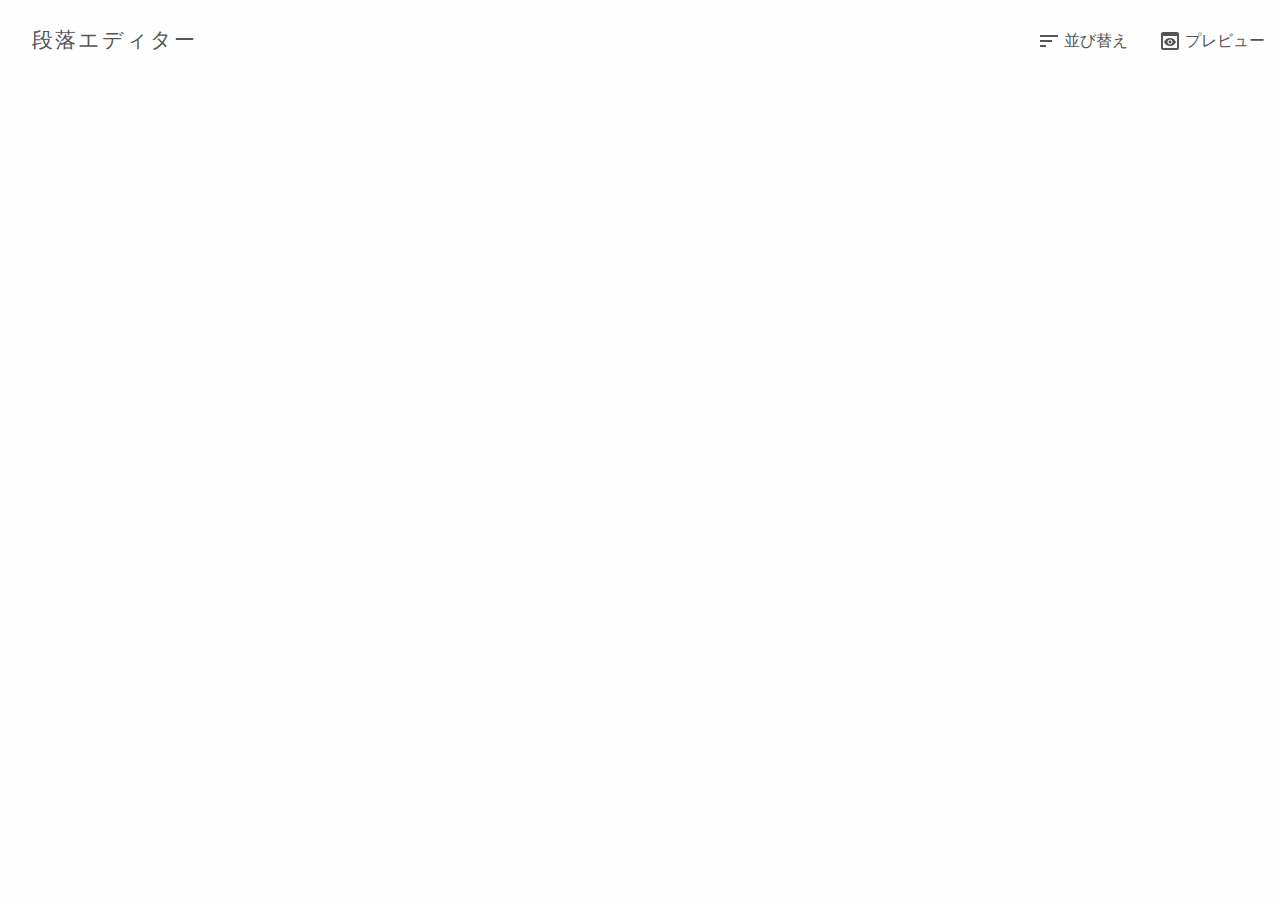
==== commit 53edb506: "Updates" ====
--- a/index.html
+++ b/index.html
@@ -1 +1 @@
-<!DOCTYPE html><html lang="en"><head><meta charset="utf-8"><title>段落エディター</title><meta name="viewport" content="width=device-width,initial-scale=1"><meta name="mobile-web-app-capable" content="yes"><meta name="apple-mobile-web-app-capable" content="yes"><link rel="apple-touch-icon" href="/assets/icons/apple-touch-icon.png"><meta name="Description" content="段落を複数つないで文章を生成するエディターです。段落の並び替えや文字数カウント、段落を連結したプレビューを表示する機能を提供しています。"><link rel="manifest" href="./manifest.json"><meta name="theme-color" content="#fff"><link rel="shortcut icon" href="./favicon.ico"><style>body,html{--header-height:5rem;-webkit-font-smoothing:antialiased;-moz-osx-font-smoothing:grayscale;--background-color:#fefefe;--base-color-light:#f5f5f6;--base-color-dark:#e1e2e1;--primary-color:#efefef;--primary-color-dark:#888;--primary-color-light:#aaa;--color-on-primary:#555;--color-danger:#ff4136;--border-color:#ccc;--space-block:2rem;--space-element:1rem;--space-small:0.5rem;color:var(--color-on-primary);height:100%;width:100%;padding:0;margin:0;font-family:Helvetica Neue,Arial,Hiragino Kaku Gothic ProN,Hiragino Sans,Meiryo,sans-serif;background-color:var(--background-color)}*{box-sizing:border-box}#app{width:100%}.header__3ax1h{position:fixed;left:0;top:0;width:100%;box-sizing:border-box;height:var(--header-height);background-color:var(--background-color);color:var(--color-on-primary);z-index:50;display:flex;flex-wrap:nowrap;justify-content:space-between}.header__3ax1h h1{margin:0;padding:0 2rem;font-size:1.3rem;font-weight:400;letter-spacing:.1em;height:var(--header-height);line-height:var(--header-height)}.header__3ax1h nav{font-size:100%}.header__3ax1h nav a{display:inline-block;height:var(--header-height);line-height:var(--header-height);padding:0 15px;min-width:50px;text-align:center;text-decoration:none;will-change:background-color}.header__3ax1h nav a:active,.header__3ax1h nav a:hover{background:rgba(0,0,0,.2)}.header__3ax1h>nav>a>span,.header__3ax1h>nav>a>svg{vertical-align:middle}.header__3ax1h>nav>a>svg{margin-right:.2rem}.header__3ax1h>nav>a>svg path{fill:var(--color-on-primary)}@media screen and (max-width:575px){.header__3ax1h>nav>a>span{display:none}.header__3ax1h h1{font-size:.5rem}}.btn__ove9P{margin:0;cursor:pointer;transition:all .3s;border-radius:.2em;height:auto;border:1px solid #aaa;box-shadow:inset 0 0 rgba(17,17,17,0);padding:.5em 1em;font-size:1rem}.btn__ove9P span{height:100%;font-size:1.1rem;line-height:1em;vertical-align:middle}.btn-icon__3KkgF{height:1em;width:1em;vertical-align:middle;color:var(--color-on-primary)}.btn-icon__3KkgF path{fill:var(--color-on-primary)}.btn-primary__1R6Z0{color:var(--color-on-primary);background-color:var(--primary-color);border:1px solid var(--border-color)}.add-button__1KgZw{padding:1rem;width:100%;background:#fff}.editor__1I80g{display:flex;flex-direction:row;flex-wrap:wrap;align-items:center;justify-content:center;width:100%;height:100%;margin:auto;padding:0;box-sizing:border-box}.editor__1I80g>div{margin:0;padding:var(--space-block);box-sizing:border-box}.editor__1I80g ul{list-style:none;margin:0;padding:0}.editor__1I80g>div{width:100%}@media screen and (min-width:1024px){.editor__1I80g{align-items:start}.editor__1I80g>div{width:50%}}.card__3mJh1{border:1px solid var(--border-color);border-radius:.2rem;padding:1rem 2rem;background:#fff}.paragraph__3XZVW{margin:0;margin-bottom:var(--space-block);padding:0!important;display:flex;flex-direction:row;flex-wrap:nowrap;justify-items:stretch;align-items:stretch;width:100%;box-sizing:border-box}.textarea__lochO{background-color:#fff;display:flex;padding:0;position:relative;flex-grow:1;box-sizing:border-box}.textarea__lochO .label-text__3th0i{display:none}.textarea__lochO textarea{resize:vertical;width:100%;max-width:100%;padding:var(--space-small);background-color:initial;min-height:1.325em;height:125px;font-size:19px;line-height:1.3125;color:var(--color-on-primary);border-radius:0;border-width:0}.textarea__lochO textarea:focus{border:none}.count__1uRWR{position:absolute;bottom:0;right:0;width:calc(100% - 1.5rem);box-sizing:border-box;padding-bottom:var(--space-small);font-weight:700;font-size:1rem;text-align:right;margin-right:1.5rem;touch-action:none}.edit-form__1rRzC{width:0;flex:0 0 auto;overflow:hidden;transition:width .1s ease-out;border:0 solid var(--border-color);box-sizing:border-box}.edit-form__1rRzC svg{width:1.5rem;height:1.5rem}.paragraph__3XZVW[data-is-editing=false] .edit-form__1rRzC{width:0}.delete__3Sp8N{width:4rem;display:flex;align-items:center}.delete__3Sp8N>button{height:100%;width:100%;max-width:100%;background-color:var(--color-danger);border:1px solid var(--color-danger);box-sizing:border-box;border-radius:0 .2rem .2rem 0}.delete__3Sp8N path{fill:#fff}.move__3cboQ{width:4rem;display:flex;flex-direction:row;flex-wrap:wrap}.move-button__163WB{width:100%;min-height:2rem;height:50%;border-color:var(--border-color);border-width:0 1px 0 0;border-radius:0}.move__3cboQ .move-button__163WB:first-child{border-top-left-radius:.2rem;border-bottom-width:1px}.move__3cboQ .move-button__163WB:nth-child(2){border-bottom-left-radius:.2rem}.move-button__163WB:disabled{opacity:.5}.home__5d1wS{padding:var(--header-height) 0;min-height:100%;width:100%;height:100%}</style><link href="./bundle.850aa.css" rel="stylesheet" media="only x" onload="this.media='all'"><noscript><link rel="stylesheet" href="./bundle.850aa.css"></noscript></head><body><div id="app"><header class="header__3ax1h"><h1>段落エディター</h1><nav><a><svg xmlns="http://www.w3.org/2000/svg" height="24" viewBox="0 0 24 24" width="24"><path d="M3 18h6v-2H3v2zM3 6v2h18V6H3zm0 7h12v-2H3v2z"></path></svg><span>並び替え</span></a><a><svg xmlns="http://www.w3.org/2000/svg" enablebackground="new 0 0 24 24" height="24" viewBox="0 0 24 24" width="24"><g><path d="M19,3H5C3.89,3,3,3.9,3,5v14c0,1.1,0.89,2,2,2h14c1.1,0,2-0.9,2-2V5C21,3.9,20.11,3,19,3z M19,19H5V7h14V19z M13.5,13 c0,0.83-0.67,1.5-1.5,1.5s-1.5-0.67-1.5-1.5c0-0.83,0.67-1.5,1.5-1.5S13.5,12.17,13.5,13z M12,9c-2.73,0-5.06,1.66-6,4 c0.94,2.34,3.27,4,6,4s5.06-1.66,6-4C17.06,10.66,14.73,9,12,9z M12,15.5c-1.38,0-2.5-1.12-2.5-2.5c0-1.38,1.12-2.5,2.5-2.5 c1.38,0,2.5,1.12,2.5,2.5C14.5,14.38,13.38,15.5,12,15.5z"></path></g></svg><span>プレビュー</span></a></nav></header><div class="home__5d1wS"><div class="editor__1I80g"><div><ul><li class="card__3mJh1 paragraph__3XZVW" data-is-editing="false"><div class="move__3cboQ edit-form__1rRzC"><button class="move-button__163WB" aria-label="上へ移動" tabindex="-1" disabled="disabled"><svg xmlns="http://www.w3.org/2000/svg" height="24" viewBox="0 0 24 24" width="24"><path d="M4 12l1.41 1.41L11 7.83V20h2V7.83l5.58 5.59L20 12l-8-8-8 8z"></path></svg></button><button class="move-button__163WB" aria-label="下へ移動" tabindex="-1" disabled="disabled"><svg xmlns="http://www.w3.org/2000/svg" height="24" viewBox="0 0 24 24" width="24"><path d="M20 12l-1.41-1.41L13 16.17V4h-2v12.17l-5.58-5.59L4 12l8 8 8-8z"></path></svg></button></div><label class="textarea__lochO"><textarea id="paragraph-0" name="paragraph-0" placeholder="文章を入力"></textarea><div class="count__1uRWR" aria-label="文字カウント">0</div><span class="label-text__3th0i">段落</span></label><div class="delete__3Sp8N edit-form__1rRzC"><button aria-label="削除ボタン" tabindex="-1"><svg xmlns="http://www.w3.org/2000/svg" height="24" viewBox="0 0 24 24" width="24"><path d="M6 19c0 1.1.9 2 2 2h8c1.1 0 2-.9 2-2V7H6v12zM19 4h-3.5l-1-1h-5l-1 1H5v2h14V4z"></path></svg></button></div></li><li><button class="btn__ove9P add-button__1KgZw btn-primary__1R6Z0"><svg xmlns="http://www.w3.org/2000/svg" height="24" viewBox="0 0 24 24" width="24" class="btn-icon__3KkgF"><path d="M19 3H5c-1.11 0-2 .9-2 2v14c0 1.1.89 2 2 2h14c1.1 0 2-.9 2-2V5c0-1.1-.9-2-2-2zm-2 10h-4v4h-2v-4H7v-2h4V7h2v4h4v2z"></path></svg> <span>追加する</span></button></li></ul></div></div></div></div><script type="__PREACT_CLI_DATA__">%7B%22preRenderData%22:%7B%22url%22:%22/%22%7D%7D</script><script nomodule="">!function(){var e=document,t=e.createElement("script");if(!("noModule"in t)&&"onbeforeload"in t){var n=!1;e.addEventListener("beforeload",function(e){if(e.target===t)n=!0;else if(!e.target.hasAttribute("nomodule")||!n)return;e.preventDefault()},!0),t.type="module",t.src=".",e.head.appendChild(t),t.remove()}}();</script><script crossorigin="anonymous" src="./bundle.31d67.esm.js" type="module"></script><script nomodule="" src="./polyfills.fa51c.js"></script><script nomodule="" defer="defer" src="./bundle.4e690.js"></script></body></html>+<!DOCTYPE html><html lang="en"><head><meta charset="utf-8"><title>段落エディター</title><meta name="viewport" content="width=device-width,initial-scale=1"><meta name="mobile-web-app-capable" content="yes"><meta name="apple-mobile-web-app-capable" content="yes"><link rel="apple-touch-icon" href="/assets/icons/apple-touch-icon.png"><meta name="Description" content="段落を複数つないで文章を生成するエディターです。段落の並び替えや文字数カウント、段落を連結したプレビューを表示する機能を提供しています。"><link rel="manifest" href="./manifest.json"><meta name="theme-color" content="#fff"><link rel="shortcut icon" href="./favicon.ico"><style>body,html{--header-height:5rem;-webkit-font-smoothing:antialiased;-moz-osx-font-smoothing:grayscale;--background-color:#fefefe;--base-color-light:#f5f5f6;--base-color-dark:#e1e2e1;--primary-color:#efefef;--primary-color-dark:#888;--primary-color-light:#aaa;--color-on-primary:#555;--color-danger:#ff4136;--border-color:#ccc;--space-block:2rem;--space-element:1rem;--space-small:0.5rem;color:var(--color-on-primary);height:100%;width:100%;padding:0;margin:0;font-family:Helvetica Neue,Arial,Hiragino Kaku Gothic ProN,Hiragino Sans,Meiryo,sans-serif;background-color:var(--background-color)}*{box-sizing:border-box}#app{width:100%}.header__3ax1h{position:fixed;left:0;top:0;width:100%;box-sizing:border-box;height:var(--header-height);background-color:var(--background-color);color:var(--color-on-primary);z-index:50;display:flex;flex-wrap:nowrap;justify-content:space-between}.header__3ax1h h1{margin:0;padding:0 2rem;font-size:1.3rem;font-weight:400;letter-spacing:.1em;height:var(--header-height);line-height:var(--header-height)}.header__3ax1h nav{font-size:100%}.header__3ax1h nav a{display:inline-block;height:var(--header-height);line-height:var(--header-height);padding:0 15px;min-width:50px;text-align:center;text-decoration:none;will-change:background-color}.header__3ax1h nav a:active,.header__3ax1h nav a:hover{background:rgba(0,0,0,.2)}.header__3ax1h>nav>a>span,.header__3ax1h>nav>a>svg{vertical-align:middle}.header__3ax1h>nav>a>svg{margin-right:.2rem}.header__3ax1h>nav>a>svg path{fill:var(--color-on-primary)}@media screen and (max-width:575px){.header__3ax1h>nav>a>span{display:none}.header__3ax1h h1{font-size:.5rem}}.btn__ove9P{margin:0;cursor:pointer;transition:all .3s;border-radius:.2em;height:auto;border:1px solid #aaa;box-shadow:inset 0 0 rgba(17,17,17,0);padding:.5em 1em;font-size:1rem}.btn__ove9P span{height:100%;font-size:1.1rem;line-height:1em;vertical-align:middle}.btn-icon__3KkgF{height:1em;width:1em;vertical-align:middle;color:var(--color-on-primary)}.btn-icon__3KkgF path{fill:var(--color-on-primary)}.btn-primary__1R6Z0{color:var(--color-on-primary);background-color:var(--primary-color);border:1px solid var(--border-color)}.add-button__1KgZw{padding:1rem;width:100%;background:#fff}.editor__1I80g{display:flex;flex-direction:row;flex-wrap:wrap;align-items:center;justify-content:center;width:100%;height:100%;margin:auto;padding:0;box-sizing:border-box}.editor__1I80g>div{margin:0;padding:var(--space-block);box-sizing:border-box}.editor__1I80g ul{list-style:none;margin:0;padding:0}.editor__1I80g>div{width:100%}@media screen and (min-width:1024px){.editor__1I80g{align-items:start}.editor__1I80g>div{width:50%}}.card__3mJh1{border:1px solid var(--border-color);border-radius:.2rem;padding:1rem 2rem;background:#fff}.paragraph__3XZVW{margin:0;margin-bottom:var(--space-block);padding:0!important;display:flex;flex-direction:row;flex-wrap:nowrap;justify-items:stretch;align-items:stretch;width:100%;box-sizing:border-box}.textarea__lochO{background-color:#fff;display:flex;padding:0;position:relative;flex-grow:1;box-sizing:border-box}.textarea__lochO .label-text__3th0i{display:none}.textarea__lochO textarea{resize:vertical;width:100%;max-width:100%;padding:var(--space-small);background-color:initial;min-height:1.325em;height:125px;font-size:19px;line-height:1.3125;color:var(--color-on-primary);border-radius:0;border-width:0}.textarea__lochO textarea:focus{border:none}.count__1uRWR{position:absolute;bottom:0;right:0;width:calc(100% - 1.5rem);box-sizing:border-box;padding-bottom:var(--space-small);font-weight:700;font-size:1rem;text-align:right;margin-right:1.5rem;touch-action:none}.edit-form__1rRzC{width:0;flex:0 0 auto;overflow:hidden;transition:width .1s ease-out;border:0 solid var(--border-color);box-sizing:border-box}.edit-form__1rRzC svg{width:1.5rem;height:1.5rem}.paragraph__3XZVW[data-is-editing=false] .edit-form__1rRzC{width:0}.delete__3Sp8N{width:4rem;display:flex;align-items:center}.delete__3Sp8N>button{height:100%;width:100%;max-width:100%;background-color:var(--color-danger);border:1px solid var(--color-danger);box-sizing:border-box;border-radius:0 .2rem .2rem 0}.delete__3Sp8N path{fill:#fff}.move__3cboQ{width:4rem;display:flex;flex-direction:row;flex-wrap:wrap}.move-button__163WB{width:100%;min-height:2rem;height:50%;border-color:var(--border-color);border-width:0 1px 0 0;border-radius:0}.move__3cboQ .move-button__163WB:first-child{border-top-left-radius:.2rem;border-bottom-width:1px}.move__3cboQ .move-button__163WB:nth-child(2){border-bottom-left-radius:.2rem}.move-button__163WB:disabled{opacity:.5}.home__5d1wS{padding:var(--header-height) 0;min-height:100%;width:100%;height:100%}</style><link href="./bundle.850aa.css" rel="stylesheet" media="only x" onload="this.media='all'"><noscript><link rel="stylesheet" href="./bundle.850aa.css"></noscript></head><body><div id="app"><header class="header__3ax1h"><h1>段落エディター</h1><nav><a><svg xmlns="http://www.w3.org/2000/svg" height="24" viewBox="0 0 24 24" width="24"><path d="M3 18h6v-2H3v2zM3 6v2h18V6H3zm0 7h12v-2H3v2z"></path></svg><span>並び替え</span></a><a><svg xmlns="http://www.w3.org/2000/svg" enablebackground="new 0 0 24 24" height="24" viewBox="0 0 24 24" width="24"><g><path d="M19,3H5C3.89,3,3,3.9,3,5v14c0,1.1,0.89,2,2,2h14c1.1,0,2-0.9,2-2V5C21,3.9,20.11,3,19,3z M19,19H5V7h14V19z M13.5,13 c0,0.83-0.67,1.5-1.5,1.5s-1.5-0.67-1.5-1.5c0-0.83,0.67-1.5,1.5-1.5S13.5,12.17,13.5,13z M12,9c-2.73,0-5.06,1.66-6,4 c0.94,2.34,3.27,4,6,4s5.06-1.66,6-4C17.06,10.66,14.73,9,12,9z M12,15.5c-1.38,0-2.5-1.12-2.5-2.5c0-1.38,1.12-2.5,2.5-2.5 c1.38,0,2.5,1.12,2.5,2.5C14.5,14.38,13.38,15.5,12,15.5z"></path></g></svg><span>プレビュー</span></a></nav></header><div class="home__5d1wS"><div class="editor__1I80g"><div><ul><li class="card__3mJh1 paragraph__3XZVW" data-is-editing="false"><div class="move__3cboQ edit-form__1rRzC"><button class="move-button__163WB" aria-label="上へ移動" tabindex="-1" disabled="disabled"><svg xmlns="http://www.w3.org/2000/svg" height="24" viewBox="0 0 24 24" width="24"><path d="M4 12l1.41 1.41L11 7.83V20h2V7.83l5.58 5.59L20 12l-8-8-8 8z"></path></svg></button><button class="move-button__163WB" aria-label="下へ移動" tabindex="-1" disabled="disabled"><svg xmlns="http://www.w3.org/2000/svg" height="24" viewBox="0 0 24 24" width="24"><path d="M20 12l-1.41-1.41L13 16.17V4h-2v12.17l-5.58-5.59L4 12l8 8 8-8z"></path></svg></button></div><label class="textarea__lochO"><textarea id="paragraph-0" name="paragraph-0" placeholder="文章を入力"></textarea><div class="count__1uRWR" aria-label="文字カウント">0</div><span class="label-text__3th0i">段落</span></label><div class="delete__3Sp8N edit-form__1rRzC"><button aria-label="削除ボタン" tabindex="-1"><svg xmlns="http://www.w3.org/2000/svg" height="24" viewBox="0 0 24 24" width="24"><path d="M6 19c0 1.1.9 2 2 2h8c1.1 0 2-.9 2-2V7H6v12zM19 4h-3.5l-1-1h-5l-1 1H5v2h14V4z"></path></svg></button></div></li><li><button class="btn__ove9P add-button__1KgZw btn-primary__1R6Z0"><svg xmlns="http://www.w3.org/2000/svg" height="24" viewBox="0 0 24 24" width="24" class="btn-icon__3KkgF"><path d="M19 3H5c-1.11 0-2 .9-2 2v14c0 1.1.89 2 2 2h14c1.1 0 2-.9 2-2V5c0-1.1-.9-2-2-2zm-2 10h-4v4h-2v-4H7v-2h4V7h2v4h4v2z"></path></svg> <span>追加する</span></button></li></ul></div></div></div></div><script type="__PREACT_CLI_DATA__">%7B%22preRenderData%22:%7B%22url%22:%22/%22%7D%7D</script><script nomodule="">!function(){var e=document,t=e.createElement("script");if(!("noModule"in t)&&"onbeforeload"in t){var n=!1;e.addEventListener("beforeload",function(e){if(e.target===t)n=!0;else if(!e.target.hasAttribute("nomodule")||!n)return;e.preventDefault()},!0),t.type="module",t.src=".",e.head.appendChild(t),t.remove()}}();</script><script crossorigin="anonymous" src="./bundle.0ffe3.esm.js" type="module"></script><script nomodule="" src="./polyfills.fa51c.js"></script><script nomodule="" defer="defer" src="./bundle.aedf4.js"></script></body></html>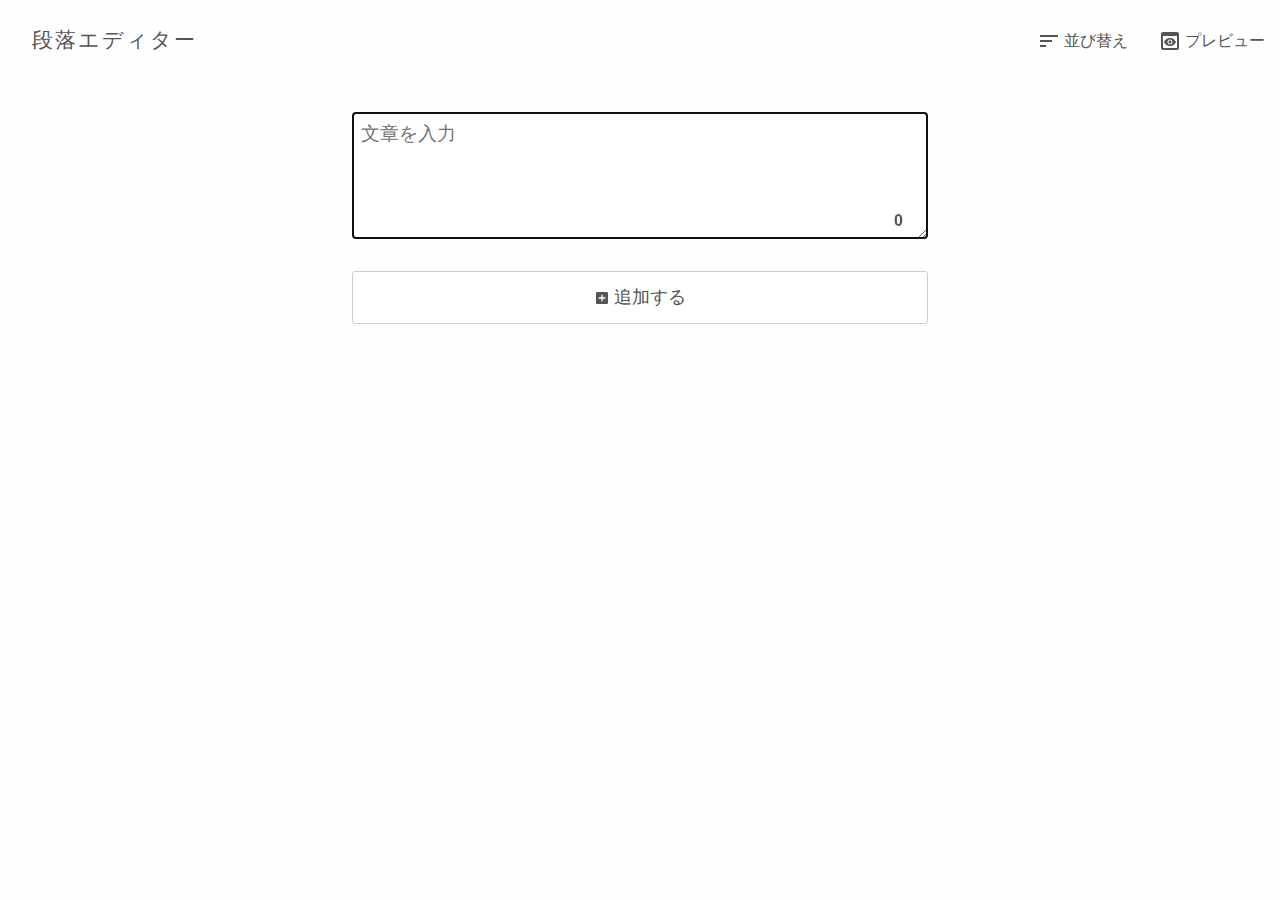
==== commit b028e288: "Updates" ====
--- a/index.html
+++ b/index.html
@@ -1 +1 @@
-<!DOCTYPE html><html lang="en"><head><meta charset="utf-8"><title>段落エディター</title><meta name="viewport" content="width=device-width,initial-scale=1"><meta name="mobile-web-app-capable" content="yes"><meta name="apple-mobile-web-app-capable" content="yes"><link rel="apple-touch-icon" href="/assets/icons/apple-touch-icon.png"><meta name="Description" content="段落を複数つないで文章を生成するエディターです。段落の並び替えや文字数カウント、段落を連結したプレビューを表示する機能を提供しています。"><link rel="manifest" href="./manifest.json"><meta name="theme-color" content="#fff"><link rel="shortcut icon" href="./favicon.ico"><style>body,html{--header-height:5rem;-webkit-font-smoothing:antialiased;-moz-osx-font-smoothing:grayscale;--background-color:#fefefe;--base-color-light:#f5f5f6;--base-color-dark:#e1e2e1;--primary-color:#efefef;--primary-color-dark:#888;--primary-color-light:#aaa;--color-on-primary:#555;--color-danger:#ff4136;--border-color:#ccc;--space-block:2rem;--space-element:1rem;--space-small:0.5rem;color:var(--color-on-primary);height:100%;width:100%;padding:0;margin:0;font-family:Helvetica Neue,Arial,Hiragino Kaku Gothic ProN,Hiragino Sans,Meiryo,sans-serif;background-color:var(--background-color)}*{box-sizing:border-box}#app{width:100%}.header__3ax1h{position:fixed;left:0;top:0;width:100%;box-sizing:border-box;height:var(--header-height);background-color:var(--background-color);color:var(--color-on-primary);z-index:50;display:flex;flex-wrap:nowrap;justify-content:space-between}.header__3ax1h h1{margin:0;padding:0 2rem;font-size:1.3rem;font-weight:400;letter-spacing:.1em;height:var(--header-height);line-height:var(--header-height)}.header__3ax1h nav{font-size:100%}.header__3ax1h nav a{display:inline-block;height:var(--header-height);line-height:var(--header-height);padding:0 15px;min-width:50px;text-align:center;text-decoration:none;will-change:background-color}.header__3ax1h nav a:active,.header__3ax1h nav a:hover{background:rgba(0,0,0,.2)}.header__3ax1h>nav>a>span,.header__3ax1h>nav>a>svg{vertical-align:middle}.header__3ax1h>nav>a>svg{margin-right:.2rem}.header__3ax1h>nav>a>svg path{fill:var(--color-on-primary)}@media screen and (max-width:575px){.header__3ax1h>nav>a>span{display:none}.header__3ax1h h1{font-size:.5rem}}.btn__ove9P{margin:0;cursor:pointer;transition:all .3s;border-radius:.2em;height:auto;border:1px solid #aaa;box-shadow:inset 0 0 rgba(17,17,17,0);padding:.5em 1em;font-size:1rem}.btn__ove9P span{height:100%;font-size:1.1rem;line-height:1em;vertical-align:middle}.btn-icon__3KkgF{height:1em;width:1em;vertical-align:middle;color:var(--color-on-primary)}.btn-icon__3KkgF path{fill:var(--color-on-primary)}.btn-primary__1R6Z0{color:var(--color-on-primary);background-color:var(--primary-color);border:1px solid var(--border-color)}.add-button__1KgZw{padding:1rem;width:100%;background:#fff}.editor__1I80g{display:flex;flex-direction:row;flex-wrap:wrap;align-items:center;justify-content:center;width:100%;height:100%;margin:auto;padding:0;box-sizing:border-box}.editor__1I80g>div{margin:0;padding:var(--space-block);box-sizing:border-box}.editor__1I80g ul{list-style:none;margin:0;padding:0}.editor__1I80g>div{width:100%}@media screen and (min-width:1024px){.editor__1I80g{align-items:start}.editor__1I80g>div{width:50%}}.card__3mJh1{border:1px solid var(--border-color);border-radius:.2rem;padding:1rem 2rem;background:#fff}.paragraph__3XZVW{margin:0;margin-bottom:var(--space-block);padding:0!important;display:flex;flex-direction:row;flex-wrap:nowrap;justify-items:stretch;align-items:stretch;width:100%;box-sizing:border-box}.textarea__lochO{background-color:#fff;display:flex;padding:0;position:relative;flex-grow:1;box-sizing:border-box}.textarea__lochO .label-text__3th0i{display:none}.textarea__lochO textarea{resize:vertical;width:100%;max-width:100%;padding:var(--space-small);background-color:initial;min-height:1.325em;height:125px;font-size:19px;line-height:1.3125;color:var(--color-on-primary);border-radius:0;border-width:0}.textarea__lochO textarea:focus{border:none}.count__1uRWR{position:absolute;bottom:0;right:0;width:calc(100% - 1.5rem);box-sizing:border-box;padding-bottom:var(--space-small);font-weight:700;font-size:1rem;text-align:right;margin-right:1.5rem;touch-action:none}.edit-form__1rRzC{width:0;flex:0 0 auto;overflow:hidden;transition:width .1s ease-out;border:0 solid var(--border-color);box-sizing:border-box}.edit-form__1rRzC svg{width:1.5rem;height:1.5rem}.paragraph__3XZVW[data-is-editing=false] .edit-form__1rRzC{width:0}.delete__3Sp8N{width:4rem;display:flex;align-items:center}.delete__3Sp8N>button{height:100%;width:100%;max-width:100%;background-color:var(--color-danger);border:1px solid var(--color-danger);box-sizing:border-box;border-radius:0 .2rem .2rem 0}.delete__3Sp8N path{fill:#fff}.move__3cboQ{width:4rem;display:flex;flex-direction:row;flex-wrap:wrap}.move-button__163WB{width:100%;min-height:2rem;height:50%;border-color:var(--border-color);border-width:0 1px 0 0;border-radius:0}.move__3cboQ .move-button__163WB:first-child{border-top-left-radius:.2rem;border-bottom-width:1px}.move__3cboQ .move-button__163WB:nth-child(2){border-bottom-left-radius:.2rem}.move-button__163WB:disabled{opacity:.5}.home__5d1wS{padding:var(--header-height) 0;min-height:100%;width:100%;height:100%}</style><link href="./bundle.850aa.css" rel="stylesheet" media="only x" onload="this.media='all'"><noscript><link rel="stylesheet" href="./bundle.850aa.css"></noscript></head><body><div id="app"><header class="header__3ax1h"><h1>段落エディター</h1><nav><a><svg xmlns="http://www.w3.org/2000/svg" height="24" viewBox="0 0 24 24" width="24"><path d="M3 18h6v-2H3v2zM3 6v2h18V6H3zm0 7h12v-2H3v2z"></path></svg><span>並び替え</span></a><a><svg xmlns="http://www.w3.org/2000/svg" enablebackground="new 0 0 24 24" height="24" viewBox="0 0 24 24" width="24"><g><path d="M19,3H5C3.89,3,3,3.9,3,5v14c0,1.1,0.89,2,2,2h14c1.1,0,2-0.9,2-2V5C21,3.9,20.11,3,19,3z M19,19H5V7h14V19z M13.5,13 c0,0.83-0.67,1.5-1.5,1.5s-1.5-0.67-1.5-1.5c0-0.83,0.67-1.5,1.5-1.5S13.5,12.17,13.5,13z M12,9c-2.73,0-5.06,1.66-6,4 c0.94,2.34,3.27,4,6,4s5.06-1.66,6-4C17.06,10.66,14.73,9,12,9z M12,15.5c-1.38,0-2.5-1.12-2.5-2.5c0-1.38,1.12-2.5,2.5-2.5 c1.38,0,2.5,1.12,2.5,2.5C14.5,14.38,13.38,15.5,12,15.5z"></path></g></svg><span>プレビュー</span></a></nav></header><div class="home__5d1wS"><div class="editor__1I80g"><div><ul><li class="card__3mJh1 paragraph__3XZVW" data-is-editing="false"><div class="move__3cboQ edit-form__1rRzC"><button class="move-button__163WB" aria-label="上へ移動" tabindex="-1" disabled="disabled"><svg xmlns="http://www.w3.org/2000/svg" height="24" viewBox="0 0 24 24" width="24"><path d="M4 12l1.41 1.41L11 7.83V20h2V7.83l5.58 5.59L20 12l-8-8-8 8z"></path></svg></button><button class="move-button__163WB" aria-label="下へ移動" tabindex="-1" disabled="disabled"><svg xmlns="http://www.w3.org/2000/svg" height="24" viewBox="0 0 24 24" width="24"><path d="M20 12l-1.41-1.41L13 16.17V4h-2v12.17l-5.58-5.59L4 12l8 8 8-8z"></path></svg></button></div><label class="textarea__lochO"><textarea id="paragraph-0" name="paragraph-0" placeholder="文章を入力"></textarea><div class="count__1uRWR" aria-label="文字カウント">0</div><span class="label-text__3th0i">段落</span></label><div class="delete__3Sp8N edit-form__1rRzC"><button aria-label="削除ボタン" tabindex="-1"><svg xmlns="http://www.w3.org/2000/svg" height="24" viewBox="0 0 24 24" width="24"><path d="M6 19c0 1.1.9 2 2 2h8c1.1 0 2-.9 2-2V7H6v12zM19 4h-3.5l-1-1h-5l-1 1H5v2h14V4z"></path></svg></button></div></li><li><button class="btn__ove9P add-button__1KgZw btn-primary__1R6Z0"><svg xmlns="http://www.w3.org/2000/svg" height="24" viewBox="0 0 24 24" width="24" class="btn-icon__3KkgF"><path d="M19 3H5c-1.11 0-2 .9-2 2v14c0 1.1.89 2 2 2h14c1.1 0 2-.9 2-2V5c0-1.1-.9-2-2-2zm-2 10h-4v4h-2v-4H7v-2h4V7h2v4h4v2z"></path></svg> <span>追加する</span></button></li></ul></div></div></div></div><script type="__PREACT_CLI_DATA__">%7B%22preRenderData%22:%7B%22url%22:%22/%22%7D%7D</script><script nomodule="">!function(){var e=document,t=e.createElement("script");if(!("noModule"in t)&&"onbeforeload"in t){var n=!1;e.addEventListener("beforeload",function(e){if(e.target===t)n=!0;else if(!e.target.hasAttribute("nomodule")||!n)return;e.preventDefault()},!0),t.type="module",t.src=".",e.head.appendChild(t),t.remove()}}();</script><script crossorigin="anonymous" src="./bundle.0ffe3.esm.js" type="module"></script><script nomodule="" src="./polyfills.fa51c.js"></script><script nomodule="" defer="defer" src="./bundle.aedf4.js"></script></body></html>+<!DOCTYPE html><html lang="en"><head><meta charset="utf-8"><title>段落エディター</title><meta name="viewport" content="width=device-width,initial-scale=1"><meta name="mobile-web-app-capable" content="yes"><meta name="apple-mobile-web-app-capable" content="yes"><link rel="apple-touch-icon" href="/assets/icons/apple-touch-icon.png"><meta name="Description" content="段落を複数つないで文章を生成するエディターです。段落の並び替えや文字数カウント、段落を連結したプレビューを表示する機能を提供しています。"><link rel="manifest" href="./manifest.json"><meta name="theme-color" content="#fff"><link rel="shortcut icon" href="./favicon.ico"><style>body,html{--header-height:5rem;-webkit-font-smoothing:antialiased;-moz-osx-font-smoothing:grayscale;--background-color:#fefefe;--base-color-light:#f5f5f6;--base-color-dark:#e1e2e1;--primary-color:#efefef;--primary-color-dark:#888;--primary-color-light:#aaa;--color-on-primary:#555;--color-danger:#e83a30;--border-color:#ccc;--space-block:2rem;--space-element:1rem;--space-small:0.5rem;background-color:var(--background-color);color:var(--color-on-primary);font-family:Helvetica Neue,Arial,Hiragino Kaku Gothic ProN,Hiragino Sans,Meiryo,sans-serif;height:100%;margin:0;padding:0;width:100%}*{box-sizing:border-box}#app{width:100%}.header__3ax1h{background-color:var(--background-color);box-sizing:border-box;color:var(--color-on-primary);display:flex;flex-wrap:nowrap;height:var(--header-height);justify-content:space-between;left:0;position:fixed;top:0;width:100%;z-index:50}.header__3ax1h h1{font-size:1.3rem;font-weight:400;height:var(--header-height);letter-spacing:.1em;line-height:var(--header-height);margin:0;padding:0 2rem}.header__3ax1h nav{font-size:100%}.header__3ax1h nav a{display:inline-block;height:var(--header-height);line-height:var(--header-height);min-width:50px;padding:0 15px;text-align:center;text-decoration:none;will-change:background-color}.header__3ax1h nav a:active,.header__3ax1h nav a:hover{background:rgba(0,0,0,.2)}.header__3ax1h>nav>a>span,.header__3ax1h>nav>a>svg{vertical-align:middle}.header__3ax1h>nav>a>svg{margin-right:.2rem}.header__3ax1h>nav>a>svg path{fill:var(--color-on-primary)}@media screen and (max-width:575px){.header__3ax1h>nav>a>span{display:none}.header__3ax1h h1{font-size:.5rem}}.btn__ove9P{border:1px solid #aaa;border-radius:.2em;box-shadow:inset 0 0 rgba(17,17,17,0);cursor:pointer;font-size:1rem;height:auto;margin:0;padding:.5em 1em;transition:all .3s}.btn__ove9P span{font-size:1.1rem;height:100%;line-height:1em;vertical-align:middle}.btn-icon__3KkgF{color:var(--color-on-primary);height:1em;vertical-align:middle;width:1em}.btn-icon__3KkgF path{fill:var(--color-on-primary)}.btn-primary__1R6Z0{background-color:var(--primary-color);border:1px solid var(--border-color);color:var(--color-on-primary)}.add-button__1KgZw{background:#fff;padding:1rem;width:100%}.editor__1I80g{align-items:start;box-sizing:border-box;display:flex;flex-direction:row;flex-wrap:wrap;height:100%;justify-content:center;margin:auto;padding:0;width:100%}.editor__1I80g>div{box-sizing:border-box;margin:0;padding:var(--space-block);width:50%}.editor__1I80g ul{list-style:none;margin:0;padding:0}.card__3mJh1{background:#fff;border:1px solid var(--border-color);border-radius:.2rem;padding:1rem 2rem}.paragraph__3XZVW{align-items:stretch;box-sizing:border-box;display:flex;flex-direction:row;flex-wrap:nowrap;justify-items:stretch;margin:0;margin-bottom:var(--space-block);padding:0!important;width:100%}.textarea__lochO{background-color:#fff;box-sizing:border-box;display:flex;flex-grow:1;padding:0;position:relative}.textarea__lochO .label-text__3th0i{display:none}.textarea__lochO textarea{background-color:initial;border-radius:0;border-width:0;color:var(--color-on-primary);font-size:19px;height:125px;line-height:1.3125;max-width:100%;min-height:1.325em;padding:var(--space-small);resize:vertical;width:100%}.textarea__lochO textarea:focus{border:none}.count__1uRWR{bottom:0;box-sizing:border-box;font-size:1rem;font-weight:700;margin-right:1.5rem;padding-bottom:var(--space-small);position:absolute;right:0;text-align:right;touch-action:none;width:calc(100% - 1.5rem)}.edit-form__1rRzC{border:0 solid var(--border-color);box-sizing:border-box;flex:0 0 auto;overflow:hidden;transition:width .1s ease-out;width:0}.edit-form__1rRzC svg{height:1.5rem;width:1.5rem}.paragraph__3XZVW[data-is-editing=false] .edit-form__1rRzC{width:0}.delete__3Sp8N{align-items:center;display:flex;width:4rem}.delete__3Sp8N>button{background-color:var(--color-danger);border:1px solid var(--color-danger);border-radius:0 .2rem .2rem 0;box-sizing:border-box;height:100%;max-width:100%;width:100%}.delete__3Sp8N path{fill:#fff}.move__3cboQ{display:flex;flex-direction:row;flex-wrap:wrap;width:4rem}.move-button__163WB{border-color:var(--border-color);border-radius:0;border-width:0 1px 0 0;height:50%;min-height:2rem;width:100%}.move__3cboQ .move-button__163WB:first-child{border-bottom-width:1px;border-top-left-radius:.2rem}.move__3cboQ .move-button__163WB:nth-child(2){border-bottom-left-radius:.2rem}.move-button__163WB:disabled{opacity:.5}.home__5d1wS{height:100%;min-height:100%;padding:var(--header-height) 0;width:100%}</style><link href="./bundle.48dc9.css" rel="stylesheet" media="only x" onload="this.media='all'"><noscript><link rel="stylesheet" href="./bundle.48dc9.css"></noscript></head><body><div id="app"><header class="header__3ax1h"><h1>段落エディター</h1><nav><a><svg xmlns="http://www.w3.org/2000/svg" height="24" viewBox="0 0 24 24" width="24"><path d="M3 18h6v-2H3v2zM3 6v2h18V6H3zm0 7h12v-2H3v2z"></path></svg><span>並び替え</span></a><a><svg xmlns="http://www.w3.org/2000/svg" enablebackground="new 0 0 24 24" height="24" viewBox="0 0 24 24" width="24"><g><path d="M19,3H5C3.89,3,3,3.9,3,5v14c0,1.1,0.89,2,2,2h14c1.1,0,2-0.9,2-2V5C21,3.9,20.11,3,19,3z M19,19H5V7h14V19z M13.5,13 c0,0.83-0.67,1.5-1.5,1.5s-1.5-0.67-1.5-1.5c0-0.83,0.67-1.5,1.5-1.5S13.5,12.17,13.5,13z M12,9c-2.73,0-5.06,1.66-6,4 c0.94,2.34,3.27,4,6,4s5.06-1.66,6-4C17.06,10.66,14.73,9,12,9z M12,15.5c-1.38,0-2.5-1.12-2.5-2.5c0-1.38,1.12-2.5,2.5-2.5 c1.38,0,2.5,1.12,2.5,2.5C14.5,14.38,13.38,15.5,12,15.5z"></path></g></svg><span>プレビュー</span></a></nav></header><div class="home__5d1wS"><div class="editor__1I80g"><div><ul><li class="card__3mJh1 paragraph__3XZVW" data-is-editing="false"><div class="move__3cboQ edit-form__1rRzC"><button class="move-button__163WB" aria-label="上へ移動" tabindex="-1" disabled="disabled"><svg xmlns="http://www.w3.org/2000/svg" height="24" viewBox="0 0 24 24" width="24"><path d="M4 12l1.41 1.41L11 7.83V20h2V7.83l5.58 5.59L20 12l-8-8-8 8z"></path></svg></button><button class="move-button__163WB" aria-label="下へ移動" tabindex="-1" disabled="disabled"><svg xmlns="http://www.w3.org/2000/svg" height="24" viewBox="0 0 24 24" width="24"><path d="M20 12l-1.41-1.41L13 16.17V4h-2v12.17l-5.58-5.59L4 12l8 8 8-8z"></path></svg></button></div><label class="textarea__lochO"><textarea id="paragraph-0" name="paragraph-0" placeholder="文章を入力"></textarea><div class="count__1uRWR" aria-label="文字カウント">0</div><span class="label-text__3th0i">段落</span></label><div class="delete__3Sp8N edit-form__1rRzC"><button aria-label="削除ボタン" tabindex="-1"><svg xmlns="http://www.w3.org/2000/svg" height="24" viewBox="0 0 24 24" width="24"><path d="M6 19c0 1.1.9 2 2 2h8c1.1 0 2-.9 2-2V7H6v12zM19 4h-3.5l-1-1h-5l-1 1H5v2h14V4z"></path></svg></button></div></li><li><button class="btn__ove9P add-button__1KgZw btn-primary__1R6Z0"><svg xmlns="http://www.w3.org/2000/svg" height="24" viewBox="0 0 24 24" width="24" class="btn-icon__3KkgF"><path d="M19 3H5c-1.11 0-2 .9-2 2v14c0 1.1.89 2 2 2h14c1.1 0 2-.9 2-2V5c0-1.1-.9-2-2-2zm-2 10h-4v4h-2v-4H7v-2h4V7h2v4h4v2z"></path></svg> <span>追加する</span></button></li></ul></div></div></div></div><script type="__PREACT_CLI_DATA__">%7B%22preRenderData%22:%7B%22url%22:%22/%22%7D%7D</script><script nomodule="">!function(){var e=document,t=e.createElement("script");if(!("noModule"in t)&&"onbeforeload"in t){var n=!1;e.addEventListener("beforeload",function(e){if(e.target===t)n=!0;else if(!e.target.hasAttribute("nomodule")||!n)return;e.preventDefault()},!0),t.type="module",t.src=".",e.head.appendChild(t),t.remove()}}();</script><script crossorigin="anonymous" src="./bundle.112f8.esm.js" type="module"></script><script nomodule="" src="./polyfills.12312.js"></script><script nomodule="" defer="defer" src="./bundle.6ea4d.js"></script></body></html>--- a/bundle.48dc9.css
+++ b/bundle.48dc9.css
@@ -0,0 +1 @@
+body,html{--header-height:5rem;-webkit-font-smoothing:antialiased;-moz-osx-font-smoothing:grayscale;--background-color:#fefefe;--base-color-light:#f5f5f6;--base-color-dark:#e1e2e1;--primary-color:#efefef;--primary-color-dark:#888;--primary-color-light:#aaa;--color-on-primary:#555;--color-danger:#e83a30;--border-color:#ccc;--space-block:2rem;--space-element:1rem;--space-small:0.5rem;background-color:var(--background-color);color:var(--color-on-primary);font-family:Helvetica Neue,Arial,Hiragino Kaku Gothic ProN,Hiragino Sans,Meiryo,sans-serif;height:100%;margin:0;padding:0;width:100%}*{box-sizing:border-box}#app{width:100%}.header__3ax1h{background-color:var(--background-color);box-sizing:border-box;color:var(--color-on-primary);display:flex;flex-wrap:nowrap;height:var(--header-height);justify-content:space-between;left:0;position:fixed;top:0;width:100%;z-index:50}.header__3ax1h h1{font-size:1.3rem;font-weight:400;height:var(--header-height);letter-spacing:.1em;line-height:var(--header-height);margin:0;padding:0 2rem}.header__3ax1h nav{font-size:100%}.header__3ax1h nav a{display:inline-block;height:var(--header-height);line-height:var(--header-height);min-width:50px;padding:0 15px;text-align:center;text-decoration:none;will-change:background-color}.header__3ax1h nav a:active,.header__3ax1h nav a:hover{background:#0003}.header__3ax1h nav a.active__2XB2z{background:#0006}.header__3ax1h>nav>a>span,.header__3ax1h>nav>a>svg{vertical-align:middle}.header__3ax1h>nav>a>svg{margin-right:.2rem}.header__3ax1h>nav>a>svg path{fill:var(--color-on-primary)}@media screen and (max-width:575px){.header__3ax1h>nav>a>span{display:none}.header__3ax1h h1{font-size:.5rem}}--- a/bundle.48dc9.css
+++ b/bundle.48dc9.css
@@ -0,0 +1 @@
+body,html{--header-height:5rem;-webkit-font-smoothing:antialiased;-moz-osx-font-smoothing:grayscale;--background-color:#fefefe;--base-color-light:#f5f5f6;--base-color-dark:#e1e2e1;--primary-color:#efefef;--primary-color-dark:#888;--primary-color-light:#aaa;--color-on-primary:#555;--color-danger:#e83a30;--border-color:#ccc;--space-block:2rem;--space-element:1rem;--space-small:0.5rem;background-color:var(--background-color);color:var(--color-on-primary);font-family:Helvetica Neue,Arial,Hiragino Kaku Gothic ProN,Hiragino Sans,Meiryo,sans-serif;height:100%;margin:0;padding:0;width:100%}*{box-sizing:border-box}#app{width:100%}.header__3ax1h{background-color:var(--background-color);box-sizing:border-box;color:var(--color-on-primary);display:flex;flex-wrap:nowrap;height:var(--header-height);justify-content:space-between;left:0;position:fixed;top:0;width:100%;z-index:50}.header__3ax1h h1{font-size:1.3rem;font-weight:400;height:var(--header-height);letter-spacing:.1em;line-height:var(--header-height);margin:0;padding:0 2rem}.header__3ax1h nav{font-size:100%}.header__3ax1h nav a{display:inline-block;height:var(--header-height);line-height:var(--header-height);min-width:50px;padding:0 15px;text-align:center;text-decoration:none;will-change:background-color}.header__3ax1h nav a:active,.header__3ax1h nav a:hover{background:#0003}.header__3ax1h nav a.active__2XB2z{background:#0006}.header__3ax1h>nav>a>span,.header__3ax1h>nav>a>svg{vertical-align:middle}.header__3ax1h>nav>a>svg{margin-right:.2rem}.header__3ax1h>nav>a>svg path{fill:var(--color-on-primary)}@media screen and (max-width:575px){.header__3ax1h>nav>a>span{display:none}.header__3ax1h h1{font-size:.5rem}}